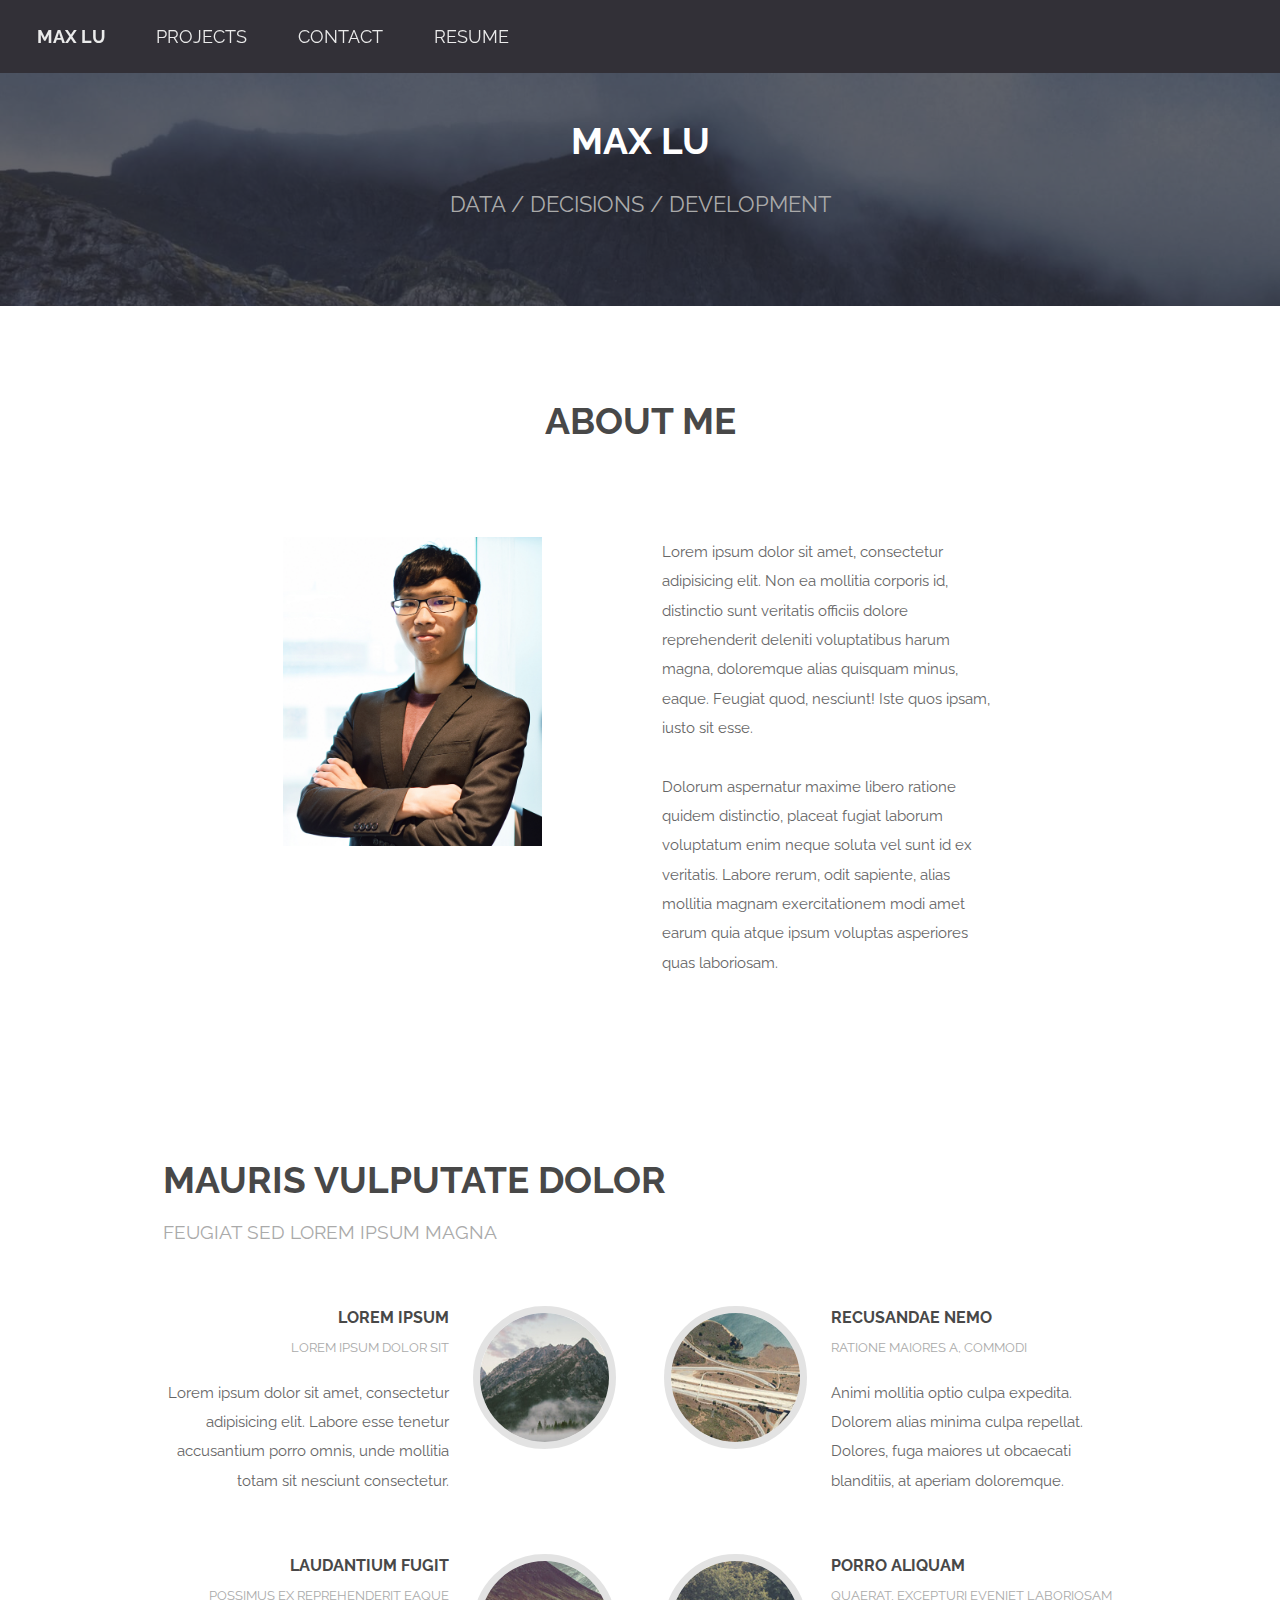
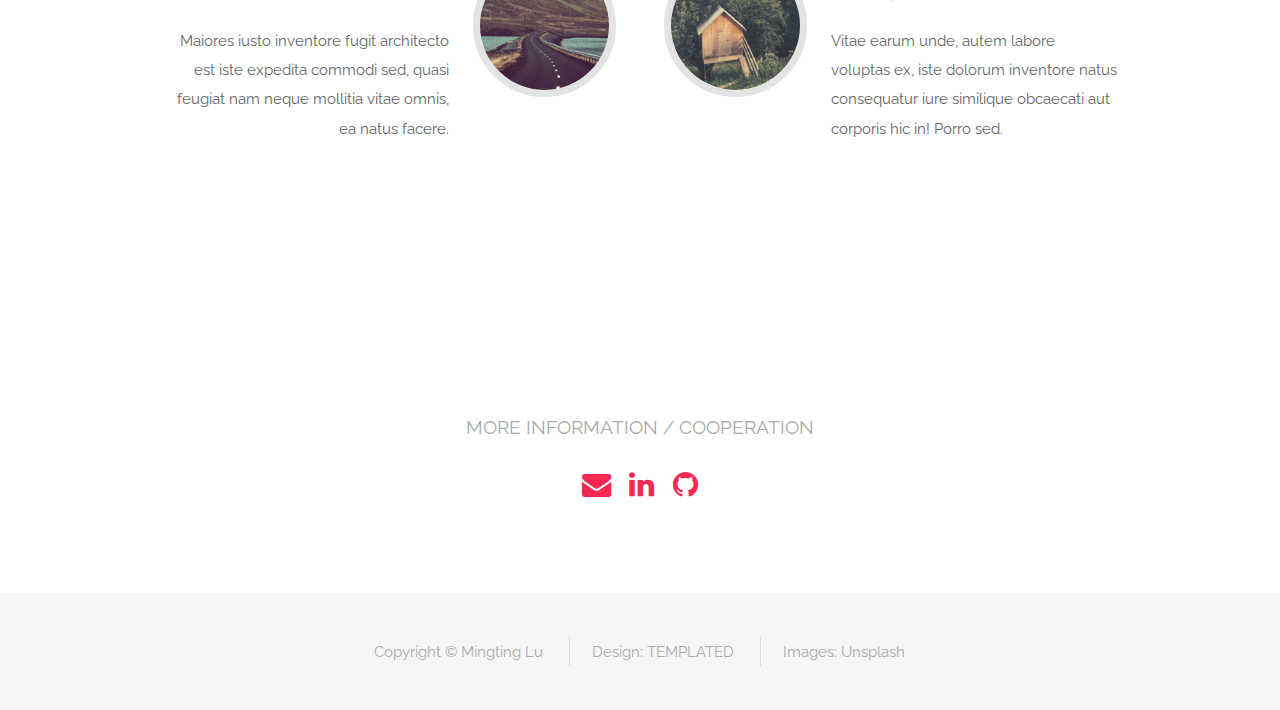
==== index.html @ 43ddc3ea "fix header" ====
<!DOCTYPE HTML>
<!--
	Spatial by TEMPLATED
	templated.co @templatedco
	Released for free under the Creative Commons Attribution 3.0 license (templated.co/license)
-->
<html>
	<head>
		<!-- Global site tag (gtag.js) - Google Analytics -->
			<script async src="https://www.googletagmanager.com/gtag/js?id=G-DKRWJLT5GY"></script>
			<script>
				window.dataLayer = window.dataLayer || [];
				function gtag(){dataLayer.push(arguments);}
				gtag('js', new Date());
				gtag('config', 'G-DKRWJLT5GY');
			</script>
		<title>Max Lu - Homepage</title>
		<meta charset="utf-8" />
		<meta name="viewport" content="width=device-width, initial-scale=1" />
		<link rel="stylesheet" href="assets/css/main.css" />
	</head>
	<body class="landing">

	<!-- Header -->
		<header id="header" class="alt">
			<nav id="nav">
				<ul>
					<li><strong><a href="#About">Max Lu</a></strong></li>
					<!-- <li><a href="https://medium.com/@morek999">Posts</a></li> -->
					<li><a href="#Projects">Projects</a></li>
					<li><a href="#Contact">Contact</a></li>
					<li><a href="docs/Mingting Lu_Resume.pdf">Resume</a></li>
				</ul>
			</nav>
		</header>

		<a href="#menu" class="navPanelToggle"><span class="fa fa-bars"></span></a>

		<!-- Banner -->
			<section id="banner">
				<h2>Max Lu</h2>
				<p>DATA / DECISIONS / DEVELOPMENT</p>
			</section>

			<!-- About Me -->
				<section id="About" class="wrapper style1">
					<div class="container 75%">
						<header class="major" style="text-align:center">
							<h2 text-align="center">ABOUT ME</h2>
						</header>
						<div class="row 200%">
							<div class="6u 12u$(medium)">
								<img src="images/profile.png" style="max-width: 260px" alt="" />
							</div>
							<div class="6u$ 12u$(medium)">
								<p>Lorem ipsum dolor sit amet, consectetur adipisicing elit. Non ea mollitia corporis id, distinctio sunt veritatis officiis dolore reprehenderit deleniti voluptatibus harum magna, doloremque alias quisquam minus, eaque. Feugiat quod, nesciunt! Iste quos ipsam, iusto sit esse.</p>
								<p>Dolorum aspernatur maxime libero ratione quidem distinctio, placeat fugiat laborum voluptatum enim neque soluta vel sunt id ex veritatis. Labore rerum, odit sapiente, alias mollitia magnam exercitationem modi amet earum quia atque ipsum voluptas asperiores quas laboriosam.</p>
							</div>
						</div>
					</div>
				</section>

			<!-- Projects -->
				<section id="Projects" class="wrapper style1">
					<div class="container">
						<header class="major special">
							<h2>Mauris vulputate dolor</h2>
							<p>Feugiat sed lorem ipsum magna</p>
						</header>
						<div class="feature-grid">
							<div class="feature">
								<div class="image rounded"><img src="images/pic04.jpg" alt="" /></div>
								<div class="content">
									<header>
										<h4>Lorem ipsum</h4>
										<p>Lorem ipsum dolor sit</p>
									</header>
									<p>Lorem ipsum dolor sit amet, consectetur adipisicing elit. Labore esse tenetur accusantium porro omnis, unde mollitia totam sit nesciunt consectetur.</p>
								</div>
							</div>
							<div class="feature">
								<div class="image rounded"><img src="images/pic05.jpg" alt="" /></div>
								<div class="content">
									<header>
										<h4>Recusandae nemo</h4>
										<p>Ratione maiores a, commodi</p>
									</header>
									<p>Animi mollitia optio culpa expedita. Dolorem alias minima culpa repellat. Dolores, fuga maiores ut obcaecati blanditiis, at aperiam doloremque.</p>
								</div>
							</div>
							<div class="feature">
								<div class="image rounded"><img src="images/pic06.jpg" alt="" /></div>
								<div class="content">
									<header>
										<h4>Laudantium fugit</h4>
										<p>Possimus ex reprehenderit eaque</p>
									</header>
									<p>Maiores iusto inventore fugit architecto est iste expedita commodi sed, quasi feugiat nam neque mollitia vitae omnis, ea natus facere.</p>
								</div>
							</div>
							<div class="feature">
								<div class="image rounded"><img src="images/pic07.jpg" alt="" /></div>
								<div class="content">
									<header>
										<h4>Porro aliquam</h4>
										<p>Quaerat, excepturi eveniet laboriosam</p>
									</header>
									<p>Vitae earum unde, autem labore voluptas ex, iste dolorum inventore natus consequatur iure similique obcaecati aut corporis hic in! Porro sed.</p>
								</div>
							</div>
						</div>
					</div>
				</section>

			<!-- Contact -->
				<section id="Contact" class="wrapper style3 special">
					<div class="container">
						<header class="major">
							<h2>Contact Me</h2>
							<p>More information / Cooperation</p>
						</header>
						<ul class="icons">
							<li><a href="mailto:morek999@gmail.com" class="icon fa-envelope"></a></li></li>
							<li><a href="www.linkedin.com/in/mingtinglu" class="icon fa-linkedin"></a></li>
							<li><a href="https://github.com/Morek999" class="icon fa-github"></a></li>
						</ul>
					</div>
				</section>

		<!-- Footer -->
			<footer id="footer">
				<div class="container">
					<ul class="copyright">
						<li>Copyright &copy; Mingting Lu</li>
						<li>Design: <a href="http://templated.co">TEMPLATED</a></li>
						<li>Images: <a href="http://unsplash.com">Unsplash</a></li>
					</ul>
				</div>
			</footer>

		<!-- Scripts -->
			<script src="assets/js/jquery.min.js"></script>
			<script src="assets/js/skel.min.js"></script>
			<script src="assets/js/util.js"></script>
			<script src="assets/js/main.js"></script>

	</body>
</html>
---- assets/css/main.css ----
@import url(font-awesome.min.css);
@import url(https://fonts.googleapis.com/css?family=Raleway:400,700);

/*
	Spatial by TEMPLATED
	templated.co @templatedco
	Released for free under the Creative Commons Attribution 3.0 license (templated.co/license)
*/

/* Reset */

	html, body, div, span, applet, object, iframe, h1, h2, h3, h4, h5, h6, p, blockquote, pre, a, abbr, acronym, address, big, cite, code, del, dfn, em, img, ins, kbd, q, s, samp, small, strike, strong, sub, sup, tt, var, b, u, i, center, dl, dt, dd, ol, ul, li, fieldset, form, label, legend, table, caption, tbody, tfoot, thead, tr, th, td, article, aside, canvas, details, embed, figure, figcaption, footer, header, hgroup, menu, nav, output, ruby, section, summary, time, mark, audio, video {
		margin: 0;
		padding: 0;
		border: 0;
		font-size: 100%;
		font: inherit;
		vertical-align: baseline;
	}

	article, aside, details, figcaption, figure, footer, header, hgroup, menu, nav, section {
		display: block;
	}

	body {
		line-height: 1;
	}

	ol, ul {
		list-style: none;
	}

	blockquote, q {
		quotes: none;
	}

	blockquote:before, blockquote:after, q:before, q:after {
		content: '';
		content: none;
	}

	table {
		border-collapse: collapse;
		border-spacing: 0;
	}

	body {
		-webkit-text-size-adjust: none;
	}

/* Box Model */

	*, *:before, *:after {
		-moz-box-sizing: border-box;
		-webkit-box-sizing: border-box;
		box-sizing: border-box;
	}

/* Containers */

	.container {
		margin-left: auto;
		margin-right: auto;
	}

	.container.\31 25\25 {
		width: 100%;
		max-width: 100em;
		min-width: 80em;
	}

	.container.\37 5\25 {
		width: 60em;
	}

	.container.\35 0\25 {
		width: 40em;
	}

	.container.\32 5\25 {
		width: 20em;
	}

	.container {
		width: 80em;
	}

	@media screen and (max-width: 1680px) {

		.container.\31 25\25 {
			width: 100%;
			max-width: 100em;
			min-width: 80em;
		}

		.container.\37 5\25 {
			width: 60em;
		}

		.container.\35 0\25 {
			width: 40em;
		}

		.container.\32 5\25 {
			width: 20em;
		}

		.container {
			width: 80em;
		}

	}

	@media screen and (max-width: 1280px) {

		.container.\31 25\25 {
			width: 100%;
			max-width: 81.25em;
			min-width: 65em;
		}

		.container.\37 5\25 {
			width: 48.75em;
		}

		.container.\35 0\25 {
			width: 32.5em;
		}

		.container.\32 5\25 {
			width: 16.25em;
		}

		.container {
			width: 65em;
		}

	}

	@media screen and (max-width: 980px) {

		.container.\31 25\25 {
			width: 100%;
			max-width: 112.5%;
			min-width: 90%;
		}

		.container.\37 5\25 {
			width: 67.5%;
		}

		.container.\35 0\25 {
			width: 45%;
		}

		.container.\32 5\25 {
			width: 22.5%;
		}

		.container {
			width: 90%;
		}

	}

	@media screen and (max-width: 736px) {

		.container.\31 25\25 {
			width: 100%;
			max-width: 112.5%;
			min-width: 90%;
		}

		.container.\37 5\25 {
			width: 67.5%;
		}

		.container.\35 0\25 {
			width: 45%;
		}

		.container.\32 5\25 {
			width: 22.5%;
		}

		.container {
			width: 90% !important;
		}

	}

	@media screen and (max-width: 480px) {

		.container.\31 25\25 {
			width: 100%;
			max-width: 112.5%;
			min-width: 90%;
		}

		.container.\37 5\25 {
			width: 67.5%;
		}

		.container.\35 0\25 {
			width: 45%;
		}

		.container.\32 5\25 {
			width: 22.5%;
		}

		.container {
			width: 90% !important;
		}

	}

/* Grid */

	.row {
		border-bottom: solid 1px transparent;
		-moz-box-sizing: border-box;
		-webkit-box-sizing: border-box;
		box-sizing: border-box;
	}

	.row > * {
		float: left;
		-moz-box-sizing: border-box;
		-webkit-box-sizing: border-box;
		box-sizing: border-box;
	}

	.row:after, .row:before {
		content: '';
		display: block;
		clear: both;
		height: 0;
	}

	.row.uniform > * > :first-child {
		margin-top: 0;
	}

	.row.uniform > * > :last-child {
		margin-bottom: 0;
	}

	.row.\30 \25 > * {
		padding: 0 0 0 0em;
	}

	.row.\30 \25 {
		margin: 0 0 -1px 0em;
	}

	.row.uniform.\30 \25 > * {
		padding: 0em 0 0 0em;
	}

	.row.uniform.\30 \25 {
		margin: 0em 0 -1px 0em;
	}

	.row > * {
		padding: 0 0 0 2em;
	}

	.row {
		margin: 0 0 -1px -2em;
	}

	.row.uniform > * {
		padding: 2em 0 0 2em;
	}

	.row.uniform {
		margin: -2em 0 -1px -2em;
	}

	.row.\32 00\25 > * {
		padding: 0 0 0 4em;
	}

	.row.\32 00\25 {
		margin: 0 0 -1px -4em;
	}

	.row.uniform.\32 00\25 > * {
		padding: 4em 0 0 4em;
	}

	.row.uniform.\32 00\25 {
		margin: -4em 0 -1px -4em;
	}

	.row.\31 50\25 > * {
		padding: 0 0 0 3em;
	}

	.row.\31 50\25 {
		margin: 0 0 -1px -3em;
	}

	.row.uniform.\31 50\25 > * {
		padding: 3em 0 0 3em;
	}

	.row.uniform.\31 50\25 {
		margin: -3em 0 -1px -3em;
	}

	.row.\35 0\25 > * {
		padding: 0 0 0 1em;
	}

	.row.\35 0\25 {
		margin: 0 0 -1px -1em;
	}

	.row.uniform.\35 0\25 > * {
		padding: 1em 0 0 1em;
	}

	.row.uniform.\35 0\25 {
		margin: -1em 0 -1px -1em;
	}

	.row.\32 5\25 > * {
		padding: 0 0 0 0.5em;
	}

	.row.\32 5\25 {
		margin: 0 0 -1px -0.5em;
	}

	.row.uniform.\32 5\25 > * {
		padding: 0.5em 0 0 0.5em;
	}

	.row.uniform.\32 5\25 {
		margin: -0.5em 0 -1px -0.5em;
	}

	.\31 2u, .\31 2u\24 {
		width: 100%;
		clear: none;
		margin-left: 0;
	}

	.\31 1u, .\31 1u\24 {
		width: 91.6666666667%;
		clear: none;
		margin-left: 0;
	}

	.\31 0u, .\31 0u\24 {
		width: 83.3333333333%;
		clear: none;
		margin-left: 0;
	}

	.\39 u, .\39 u\24 {
		width: 75%;
		clear: none;
		margin-left: 0;
	}

	.\38 u, .\38 u\24 {
		width: 66.6666666667%;
		clear: none;
		margin-left: 0;
	}

	.\37 u, .\37 u\24 {
		width: 58.3333333333%;
		clear: none;
		margin-left: 0;
	}

	.\36 u, .\36 u\24 {
		width: 50%;
		clear: none;
		margin-left: 0;
	}

	.\35 u, .\35 u\24 {
		width: 41.6666666667%;
		clear: none;
		margin-left: 0;
	}

	.\34 u, .\34 u\24 {
		width: 33.3333333333%;
		clear: none;
		margin-left: 0;
	}

	.\33 u, .\33 u\24 {
		width: 25%;
		clear: none;
		margin-left: 0;
	}

	.\32 u, .\32 u\24 {
		width: 16.6666666667%;
		clear: none;
		margin-left: 0;
	}

	.\31 u, .\31 u\24 {
		width: 8.3333333333%;
		clear: none;
		margin-left: 0;
	}

	.\31 2u\24 + *,
	.\31 1u\24 + *,
	.\31 0u\24 + *,
	.\39 u\24 + *,
	.\38 u\24 + *,
	.\37 u\24 + *,
	.\36 u\24 + *,
	.\35 u\24 + *,
	.\34 u\24 + *,
	.\33 u\24 + *,
	.\32 u\24 + *,
	.\31 u\24 + * {
		clear: left;
	}

	.\-11u {
		margin-left: 91.66667%;
	}

	.\-10u {
		margin-left: 83.33333%;
	}

	.\-9u {
		margin-left: 75%;
	}

	.\-8u {
		margin-left: 66.66667%;
	}

	.\-7u {
		margin-left: 58.33333%;
	}

	.\-6u {
		margin-left: 50%;
	}

	.\-5u {
		margin-left: 41.66667%;
	}

	.\-4u {
		margin-left: 33.33333%;
	}

	.\-3u {
		margin-left: 25%;
	}

	.\-2u {
		margin-left: 16.66667%;
	}

	.\-1u {
		margin-left: 8.33333%;
	}

	@media screen and (max-width: 1680px) {

		.row > * {
			padding: 0 0 0 2em;
		}

		.row {
			margin: 0 0 -1px -2em;
		}

		.row.uniform > * {
			padding: 2em 0 0 2em;
		}

		.row.uniform {
			margin: -2em 0 -1px -2em;
		}

		.row.\32 00\25 > * {
			padding: 0 0 0 4em;
		}

		.row.\32 00\25 {
			margin: 0 0 -1px -4em;
		}

		.row.uniform.\32 00\25 > * {
			padding: 4em 0 0 4em;
		}

		.row.uniform.\32 00\25 {
			margin: -4em 0 -1px -4em;
		}

		.row.\31 50\25 > * {
			padding: 0 0 0 3em;
		}

		.row.\31 50\25 {
			margin: 0 0 -1px -3em;
		}

		.row.uniform.\31 50\25 > * {
			padding: 3em 0 0 3em;
		}

		.row.uniform.\31 50\25 {
			margin: -3em 0 -1px -3em;
		}

		.row.\35 0\25 > * {
			padding: 0 0 0 1em;
		}

		.row.\35 0\25 {
			margin: 0 0 -1px -1em;
		}

		.row.uniform.\35 0\25 > * {
			padding: 1em 0 0 1em;
		}

		.row.uniform.\35 0\25 {
			margin: -1em 0 -1px -1em;
		}

		.row.\32 5\25 > * {
			padding: 0 0 0 0.5em;
		}

		.row.\32 5\25 {
			margin: 0 0 -1px -0.5em;
		}

		.row.uniform.\32 5\25 > * {
			padding: 0.5em 0 0 0.5em;
		}

		.row.uniform.\32 5\25 {
			margin: -0.5em 0 -1px -0.5em;
		}

		.\31 2u\28xlarge\29, .\31 2u\24\28xlarge\29 {
			width: 100%;
			clear: none;
			margin-left: 0;
		}

		.\31 1u\28xlarge\29, .\31 1u\24\28xlarge\29 {
			width: 91.6666666667%;
			clear: none;
			margin-left: 0;
		}

		.\31 0u\28xlarge\29, .\31 0u\24\28xlarge\29 {
			width: 83.3333333333%;
			clear: none;
			margin-left: 0;
		}

		.\39 u\28xlarge\29, .\39 u\24\28xlarge\29 {
			width: 75%;
			clear: none;
			margin-left: 0;
		}

		.\38 u\28xlarge\29, .\38 u\24\28xlarge\29 {
			width: 66.6666666667%;
			clear: none;
			margin-left: 0;
		}

		.\37 u\28xlarge\29, .\37 u\24\28xlarge\29 {
			width: 58.3333333333%;
			clear: none;
			margin-left: 0;
		}

		.\36 u\28xlarge\29, .\36 u\24\28xlarge\29 {
			width: 50%;
			clear: none;
			margin-left: 0;
		}

		.\35 u\28xlarge\29, .\35 u\24\28xlarge\29 {
			width: 41.6666666667%;
			clear: none;
			margin-left: 0;
		}

		.\34 u\28xlarge\29, .\34 u\24\28xlarge\29 {
			width: 33.3333333333%;
			clear: none;
			margin-left: 0;
		}

		.\33 u\28xlarge\29, .\33 u\24\28xlarge\29 {
			width: 25%;
			clear: none;
			margin-left: 0;
		}

		.\32 u\28xlarge\29, .\32 u\24\28xlarge\29 {
			width: 16.6666666667%;
			clear: none;
			margin-left: 0;
		}

		.\31 u\28xlarge\29, .\31 u\24\28xlarge\29 {
			width: 8.3333333333%;
			clear: none;
			margin-left: 0;
		}

		.\31 2u\24\28xlarge\29 + *,
		.\31 1u\24\28xlarge\29 + *,
		.\31 0u\24\28xlarge\29 + *,
		.\39 u\24\28xlarge\29 + *,
		.\38 u\24\28xlarge\29 + *,
		.\37 u\24\28xlarge\29 + *,
		.\36 u\24\28xlarge\29 + *,
		.\35 u\24\28xlarge\29 + *,
		.\34 u\24\28xlarge\29 + *,
		.\33 u\24\28xlarge\29 + *,
		.\32 u\24\28xlarge\29 + *,
		.\31 u\24\28xlarge\29 + * {
			clear: left;
		}

		.\-11u\28xlarge\29 {
			margin-left: 91.66667%;
		}

		.\-10u\28xlarge\29 {
			margin-left: 83.33333%;
		}

		.\-9u\28xlarge\29 {
			margin-left: 75%;
		}

		.\-8u\28xlarge\29 {
			margin-left: 66.66667%;
		}

		.\-7u\28xlarge\29 {
			margin-left: 58.33333%;
		}

		.\-6u\28xlarge\29 {
			margin-left: 50%;
		}

		.\-5u\28xlarge\29 {
			margin-left: 41.66667%;
		}

		.\-4u\28xlarge\29 {
			margin-left: 33.33333%;
		}

		.\-3u\28xlarge\29 {
			margin-left: 25%;
		}

		.\-2u\28xlarge\29 {
			margin-left: 16.66667%;
		}

		.\-1u\28xlarge\29 {
			margin-left: 8.33333%;
		}

	}

	@media screen and (max-width: 1280px) {

		.row > * {
			padding: 0 0 0 1.5em;
		}

		.row {
			margin: 0 0 -1px -1.5em;
		}

		.row.uniform > * {
			padding: 1.5em 0 0 1.5em;
		}

		.row.uniform {
			margin: -1.5em 0 -1px -1.5em;
		}

		.row.\32 00\25 > * {
			padding: 0 0 0 3em;
		}

		.row.\32 00\25 {
			margin: 0 0 -1px -3em;
		}

		.row.uniform.\32 00\25 > * {
			padding: 3em 0 0 3em;
		}

		.row.uniform.\32 00\25 {
			margin: -3em 0 -1px -3em;
		}

		.row.\31 50\25 > * {
			padding: 0 0 0 2.25em;
		}

		.row.\31 50\25 {
			margin: 0 0 -1px -2.25em;
		}

		.row.uniform.\31 50\25 > * {
			padding: 2.25em 0 0 2.25em;
		}

		.row.uniform.\31 50\25 {
			margin: -2.25em 0 -1px -2.25em;
		}

		.row.\35 0\25 > * {
			padding: 0 0 0 0.75em;
		}

		.row.\35 0\25 {
			margin: 0 0 -1px -0.75em;
		}

		.row.uniform.\35 0\25 > * {
			padding: 0.75em 0 0 0.75em;
		}

		.row.uniform.\35 0\25 {
			margin: -0.75em 0 -1px -0.75em;
		}

		.row.\32 5\25 > * {
			padding: 0 0 0 0.375em;
		}

		.row.\32 5\25 {
			margin: 0 0 -1px -0.375em;
		}

		.row.uniform.\32 5\25 > * {
			padding: 0.375em 0 0 0.375em;
		}

		.row.uniform.\32 5\25 {
			margin: -0.375em 0 -1px -0.375em;
		}

		.\31 2u\28large\29, .\31 2u\24\28large\29 {
			width: 100%;
			clear: none;
			margin-left: 0;
		}

		.\31 1u\28large\29, .\31 1u\24\28large\29 {
			width: 91.6666666667%;
			clear: none;
			margin-left: 0;
		}

		.\31 0u\28large\29, .\31 0u\24\28large\29 {
			width: 83.3333333333%;
			clear: none;
			margin-left: 0;
		}

		.\39 u\28large\29, .\39 u\24\28large\29 {
			width: 75%;
			clear: none;
			margin-left: 0;
		}

		.\38 u\28large\29, .\38 u\24\28large\29 {
			width: 66.6666666667%;
			clear: none;
			margin-left: 0;
		}

		.\37 u\28large\29, .\37 u\24\28large\29 {
			width: 58.3333333333%;
			clear: none;
			margin-left: 0;
		}

		.\36 u\28large\29, .\36 u\24\28large\29 {
			width: 50%;
			clear: none;
			margin-left: 0;
		}

		.\35 u\28large\29, .\35 u\24\28large\29 {
			width: 41.6666666667%;
			clear: none;
			margin-left: 0;
		}

		.\34 u\28large\29, .\34 u\24\28large\29 {
			width: 33.3333333333%;
			clear: none;
			margin-left: 0;
		}

		.\33 u\28large\29, .\33 u\24\28large\29 {
			width: 25%;
			clear: none;
			margin-left: 0;
		}

		.\32 u\28large\29, .\32 u\24\28large\29 {
			width: 16.6666666667%;
			clear: none;
			margin-left: 0;
		}

		.\31 u\28large\29, .\31 u\24\28large\29 {
			width: 8.3333333333%;
			clear: none;
			margin-left: 0;
		}

		.\31 2u\24\28large\29 + *,
		.\31 1u\24\28large\29 + *,
		.\31 0u\24\28large\29 + *,
		.\39 u\24\28large\29 + *,
		.\38 u\24\28large\29 + *,
		.\37 u\24\28large\29 + *,
		.\36 u\24\28large\29 + *,
		.\35 u\24\28large\29 + *,
		.\34 u\24\28large\29 + *,
		.\33 u\24\28large\29 + *,
		.\32 u\24\28large\29 + *,
		.\31 u\24\28large\29 + * {
			clear: left;
		}

		.\-11u\28large\29 {
			margin-left: 91.66667%;
		}

		.\-10u\28large\29 {
			margin-left: 83.33333%;
		}

		.\-9u\28large\29 {
			margin-left: 75%;
		}

		.\-8u\28large\29 {
			margin-left: 66.66667%;
		}

		.\-7u\28large\29 {
			margin-left: 58.33333%;
		}

		.\-6u\28large\29 {
			margin-left: 50%;
		}

		.\-5u\28large\29 {
			margin-left: 41.66667%;
		}

		.\-4u\28large\29 {
			margin-left: 33.33333%;
		}

		.\-3u\28large\29 {
			margin-left: 25%;
		}

		.\-2u\28large\29 {
			margin-left: 16.66667%;
		}

		.\-1u\28large\29 {
			margin-left: 8.33333%;
		}

	}

	@media screen and (max-width: 980px) {

		.row > * {
			padding: 0 0 0 1.5em;
		}

		.row {
			margin: 0 0 -1px -1.5em;
		}

		.row.uniform > * {
			padding: 1.5em 0 0 1.5em;
		}

		.row.uniform {
			margin: -1.5em 0 -1px -1.5em;
		}

		.row.\32 00\25 > * {
			padding: 0 0 0 3em;
		}

		.row.\32 00\25 {
			margin: 0 0 -1px -3em;
		}

		.row.uniform.\32 00\25 > * {
			padding: 3em 0 0 3em;
		}

		.row.uniform.\32 00\25 {
			margin: -3em 0 -1px -3em;
		}

		.row.\31 50\25 > * {
			padding: 0 0 0 2.25em;
		}

		.row.\31 50\25 {
			margin: 0 0 -1px -2.25em;
		}

		.row.uniform.\31 50\25 > * {
			padding: 2.25em 0 0 2.25em;
		}

		.row.uniform.\31 50\25 {
			margin: -2.25em 0 -1px -2.25em;
		}

		.row.\35 0\25 > * {
			padding: 0 0 0 0.75em;
		}

		.row.\35 0\25 {
			margin: 0 0 -1px -0.75em;
		}

		.row.uniform.\35 0\25 > * {
			padding: 0.75em 0 0 0.75em;
		}

		.row.uniform.\35 0\25 {
			margin: -0.75em 0 -1px -0.75em;
		}

		.row.\32 5\25 > * {
			padding: 0 0 0 0.375em;
		}

		.row.\32 5\25 {
			margin: 0 0 -1px -0.375em;
		}

		.row.uniform.\32 5\25 > * {
			padding: 0.375em 0 0 0.375em;
		}

		.row.uniform.\32 5\25 {
			margin: -0.375em 0 -1px -0.375em;
		}

		.\31 2u\28medium\29, .\31 2u\24\28medium\29 {
			width: 100%;
			clear: none;
			margin-left: 0;
		}

		.\31 1u\28medium\29, .\31 1u\24\28medium\29 {
			width: 91.6666666667%;
			clear: none;
			margin-left: 0;
		}

		.\31 0u\28medium\29, .\31 0u\24\28medium\29 {
			width: 83.3333333333%;
			clear: none;
			margin-left: 0;
		}

		.\39 u\28medium\29, .\39 u\24\28medium\29 {
			width: 75%;
			clear: none;
			margin-left: 0;
		}

		.\38 u\28medium\29, .\38 u\24\28medium\29 {
			width: 66.6666666667%;
			clear: none;
			margin-left: 0;
		}

		.\37 u\28medium\29, .\37 u\24\28medium\29 {
			width: 58.3333333333%;
			clear: none;
			margin-left: 0;
		}

		.\36 u\28medium\29, .\36 u\24\28medium\29 {
			width: 50%;
			clear: none;
			margin-left: 0;
		}

		.\35 u\28medium\29, .\35 u\24\28medium\29 {
			width: 41.6666666667%;
			clear: none;
			margin-left: 0;
		}

		.\34 u\28medium\29, .\34 u\24\28medium\29 {
			width: 33.3333333333%;
			clear: none;
			margin-left: 0;
		}

		.\33 u\28medium\29, .\33 u\24\28medium\29 {
			width: 25%;
			clear: none;
			margin-left: 0;
		}

		.\32 u\28medium\29, .\32 u\24\28medium\29 {
			width: 16.6666666667%;
			clear: none;
			margin-left: 0;
		}

		.\31 u\28medium\29, .\31 u\24\28medium\29 {
			width: 8.3333333333%;
			clear: none;
			margin-left: 0;
		}

		.\31 2u\24\28medium\29 + *,
		.\31 1u\24\28medium\29 + *,
		.\31 0u\24\28medium\29 + *,
		.\39 u\24\28medium\29 + *,
		.\38 u\24\28medium\29 + *,
		.\37 u\24\28medium\29 + *,
		.\36 u\24\28medium\29 + *,
		.\35 u\24\28medium\29 + *,
		.\34 u\24\28medium\29 + *,
		.\33 u\24\28medium\29 + *,
		.\32 u\24\28medium\29 + *,
		.\31 u\24\28medium\29 + * {
			clear: left;
		}

		.\-11u\28medium\29 {
			margin-left: 91.66667%;
		}

		.\-10u\28medium\29 {
			margin-left: 83.33333%;
		}

		.\-9u\28medium\29 {
			margin-left: 75%;
		}

		.\-8u\28medium\29 {
			margin-left: 66.66667%;
		}

		.\-7u\28medium\29 {
			margin-left: 58.33333%;
		}

		.\-6u\28medium\29 {
			margin-left: 50%;
		}

		.\-5u\28medium\29 {
			margin-left: 41.66667%;
		}

		.\-4u\28medium\29 {
			margin-left: 33.33333%;
		}

		.\-3u\28medium\29 {
			margin-left: 25%;
		}

		.\-2u\28medium\29 {
			margin-left: 16.66667%;
		}

		.\-1u\28medium\29 {
			margin-left: 8.33333%;
		}

	}

	@media screen and (max-width: 736px) {

		.row > * {
			padding: 0 0 0 1.25em;
		}

		.row {
			margin: 0 0 -1px -1.25em;
		}

		.row.uniform > * {
			padding: 1.25em 0 0 1.25em;
		}

		.row.uniform {
			margin: -1.25em 0 -1px -1.25em;
		}

		.row.\32 00\25 > * {
			padding: 0 0 0 2.5em;
		}

		.row.\32 00\25 {
			margin: 0 0 -1px -2.5em;
		}

		.row.uniform.\32 00\25 > * {
			padding: 2.5em 0 0 2.5em;
		}

		.row.uniform.\32 00\25 {
			margin: -2.5em 0 -1px -2.5em;
		}

		.row.\31 50\25 > * {
			padding: 0 0 0 1.875em;
		}

		.row.\31 50\25 {
			margin: 0 0 -1px -1.875em;
		}

		.row.uniform.\31 50\25 > * {
			padding: 1.875em 0 0 1.875em;
		}

		.row.uniform.\31 50\25 {
			margin: -1.875em 0 -1px -1.875em;
		}

		.row.\35 0\25 > * {
			padding: 0 0 0 0.625em;
		}

		.row.\35 0\25 {
			margin: 0 0 -1px -0.625em;
		}

		.row.uniform.\35 0\25 > * {
			padding: 0.625em 0 0 0.625em;
		}

		.row.uniform.\35 0\25 {
			margin: -0.625em 0 -1px -0.625em;
		}

		.row.\32 5\25 > * {
			padding: 0 0 0 0.3125em;
		}

		.row.\32 5\25 {
			margin: 0 0 -1px -0.3125em;
		}

		.row.uniform.\32 5\25 > * {
			padding: 0.3125em 0 0 0.3125em;
		}

		.row.uniform.\32 5\25 {
			margin: -0.3125em 0 -1px -0.3125em;
		}

		.\31 2u\28small\29, .\31 2u\24\28small\29 {
			width: 100%;
			clear: none;
			margin-left: 0;
		}

		.\31 1u\28small\29, .\31 1u\24\28small\29 {
			width: 91.6666666667%;
			clear: none;
			margin-left: 0;
		}

		.\31 0u\28small\29, .\31 0u\24\28small\29 {
			width: 83.3333333333%;
			clear: none;
			margin-left: 0;
		}

		.\39 u\28small\29, .\39 u\24\28small\29 {
			width: 75%;
			clear: none;
			margin-left: 0;
		}

		.\38 u\28small\29, .\38 u\24\28small\29 {
			width: 66.6666666667%;
			clear: none;
			margin-left: 0;
		}

		.\37 u\28small\29, .\37 u\24\28small\29 {
			width: 58.3333333333%;
			clear: none;
			margin-left: 0;
		}

		.\36 u\28small\29, .\36 u\24\28small\29 {
			width: 50%;
			clear: none;
			margin-left: 0;
		}

		.\35 u\28small\29, .\35 u\24\28small\29 {
			width: 41.6666666667%;
			clear: none;
			margin-left: 0;
		}

		.\34 u\28small\29, .\34 u\24\28small\29 {
			width: 33.3333333333%;
			clear: none;
			margin-left: 0;
		}

		.\33 u\28small\29, .\33 u\24\28small\29 {
			width: 25%;
			clear: none;
			margin-left: 0;
		}

		.\32 u\28small\29, .\32 u\24\28small\29 {
			width: 16.6666666667%;
			clear: none;
			margin-left: 0;
		}

		.\31 u\28small\29, .\31 u\24\28small\29 {
			width: 8.3333333333%;
			clear: none;
			margin-left: 0;
		}

		.\31 2u\24\28small\29 + *,
		.\31 1u\24\28small\29 + *,
		.\31 0u\24\28small\29 + *,
		.\39 u\24\28small\29 + *,
		.\38 u\24\28small\29 + *,
		.\37 u\24\28small\29 + *,
		.\36 u\24\28small\29 + *,
		.\35 u\24\28small\29 + *,
		.\34 u\24\28small\29 + *,
		.\33 u\24\28small\29 + *,
		.\32 u\24\28small\29 + *,
		.\31 u\24\28small\29 + * {
			clear: left;
		}

		.\-11u\28small\29 {
			margin-left: 91.66667%;
		}

		.\-10u\28small\29 {
			margin-left: 83.33333%;
		}

		.\-9u\28small\29 {
			margin-left: 75%;
		}

		.\-8u\28small\29 {
			margin-left: 66.66667%;
		}

		.\-7u\28small\29 {
			margin-left: 58.33333%;
		}

		.\-6u\28small\29 {
			margin-left: 50%;
		}

		.\-5u\28small\29 {
			margin-left: 41.66667%;
		}

		.\-4u\28small\29 {
			margin-left: 33.33333%;
		}

		.\-3u\28small\29 {
			margin-left: 25%;
		}

		.\-2u\28small\29 {
			margin-left: 16.66667%;
		}

		.\-1u\28small\29 {
			margin-left: 8.33333%;
		}

	}

	@media screen and (max-width: 480px) {

		.row > * {
			padding: 0 0 0 1.25em;
		}

		.row {
			margin: 0 0 -1px -1.25em;
		}

		.row.uniform > * {
			padding: 1.25em 0 0 1.25em;
		}

		.row.uniform {
			margin: -1.25em 0 -1px -1.25em;
		}

		.row.\32 00\25 > * {
			padding: 0 0 0 2.5em;
		}

		.row.\32 00\25 {
			margin: 0 0 -1px -2.5em;
		}

		.row.uniform.\32 00\25 > * {
			padding: 2.5em 0 0 2.5em;
		}

		.row.uniform.\32 00\25 {
			margin: -2.5em 0 -1px -2.5em;
		}

		.row.\31 50\25 > * {
			padding: 0 0 0 1.875em;
		}

		.row.\31 50\25 {
			margin: 0 0 -1px -1.875em;
		}

		.row.uniform.\31 50\25 > * {
			padding: 1.875em 0 0 1.875em;
		}

		.row.uniform.\31 50\25 {
			margin: -1.875em 0 -1px -1.875em;
		}

		.row.\35 0\25 > * {
			padding: 0 0 0 0.625em;
		}

		.row.\35 0\25 {
			margin: 0 0 -1px -0.625em;
		}

		.row.uniform.\35 0\25 > * {
			padding: 0.625em 0 0 0.625em;
		}

		.row.uniform.\35 0\25 {
			margin: -0.625em 0 -1px -0.625em;
		}

		.row.\32 5\25 > * {
			padding: 0 0 0 0.3125em;
		}

		.row.\32 5\25 {
			margin: 0 0 -1px -0.3125em;
		}

		.row.uniform.\32 5\25 > * {
			padding: 0.3125em 0 0 0.3125em;
		}

		.row.uniform.\32 5\25 {
			margin: -0.3125em 0 -1px -0.3125em;
		}

		.\31 2u\28xsmall\29, .\31 2u\24\28xsmall\29 {
			width: 100%;
			clear: none;
			margin-left: 0;
		}

		.\31 1u\28xsmall\29, .\31 1u\24\28xsmall\29 {
			width: 91.6666666667%;
			clear: none;
			margin-left: 0;
		}

		.\31 0u\28xsmall\29, .\31 0u\24\28xsmall\29 {
			width: 83.3333333333%;
			clear: none;
			margin-left: 0;
		}

		.\39 u\28xsmall\29, .\39 u\24\28xsmall\29 {
			width: 75%;
			clear: none;
			margin-left: 0;
		}

		.\38 u\28xsmall\29, .\38 u\24\28xsmall\29 {
			width: 66.6666666667%;
			clear: none;
			margin-left: 0;
		}

		.\37 u\28xsmall\29, .\37 u\24\28xsmall\29 {
			width: 58.3333333333%;
			clear: none;
			margin-left: 0;
		}

		.\36 u\28xsmall\29, .\36 u\24\28xsmall\29 {
			width: 50%;
			clear: none;
			margin-left: 0;
		}

		.\35 u\28xsmall\29, .\35 u\24\28xsmall\29 {
			width: 41.6666666667%;
			clear: none;
			margin-left: 0;
		}

		.\34 u\28xsmall\29, .\34 u\24\28xsmall\29 {
			width: 33.3333333333%;
			clear: none;
			margin-left: 0;
		}

		.\33 u\28xsmall\29, .\33 u\24\28xsmall\29 {
			width: 25%;
			clear: none;
			margin-left: 0;
		}

		.\32 u\28xsmall\29, .\32 u\24\28xsmall\29 {
			width: 16.6666666667%;
			clear: none;
			margin-left: 0;
		}

		.\31 u\28xsmall\29, .\31 u\24\28xsmall\29 {
			width: 8.3333333333%;
			clear: none;
			margin-left: 0;
		}

		.\31 2u\24\28xsmall\29 + *,
		.\31 1u\24\28xsmall\29 + *,
		.\31 0u\24\28xsmall\29 + *,
		.\39 u\24\28xsmall\29 + *,
		.\38 u\24\28xsmall\29 + *,
		.\37 u\24\28xsmall\29 + *,
		.\36 u\24\28xsmall\29 + *,
		.\35 u\24\28xsmall\29 + *,
		.\34 u\24\28xsmall\29 + *,
		.\33 u\24\28xsmall\29 + *,
		.\32 u\24\28xsmall\29 + *,
		.\31 u\24\28xsmall\29 + * {
			clear: left;
		}

		.\-11u\28xsmall\29 {
			margin-left: 91.66667%;
		}

		.\-10u\28xsmall\29 {
			margin-left: 83.33333%;
		}

		.\-9u\28xsmall\29 {
			margin-left: 75%;
		}

		.\-8u\28xsmall\29 {
			margin-left: 66.66667%;
		}

		.\-7u\28xsmall\29 {
			margin-left: 58.33333%;
		}

		.\-6u\28xsmall\29 {
			margin-left: 50%;
		}

		.\-5u\28xsmall\29 {
			margin-left: 41.66667%;
		}

		.\-4u\28xsmall\29 {
			margin-left: 33.33333%;
		}

		.\-3u\28xsmall\29 {
			margin-left: 25%;
		}

		.\-2u\28xsmall\29 {
			margin-left: 16.66667%;
		}

		.\-1u\28xsmall\29 {
			margin-left: 8.33333%;
		}

	}

/* Basic */

	@-ms-viewport {
		width: device-width;
	}

	body {
		-ms-overflow-style: scrollbar;
	}

	@media screen and (max-width: 480px) {

		html, body {
			min-width: 320px;
		}

	}

	body {
		background: #fff;
		padding-top: 6em;
	}

		body.landing {
			padding-top: 0 !important;
		}

		@media screen and (max-width: 980px) {

			body {
				padding-top: 2em;
			}

		}

		body.is-loading *, body.is-loading *:before, body.is-loading *:after {
			-moz-animation: none !important;
			-webkit-animation: none !important;
			-ms-animation: none !important;
			animation: none !important;
			-moz-transition: none !important;
			-webkit-transition: none !important;
			-ms-transition: none !important;
			transition: none !important;
		}

/* Type */

	body {
		background-color: #fff;
		color: #666;
	}

	body, input, select, textarea {
		font-family: "Raleway", Arial, Helvetica, sans-serif;
		font-size: 13pt;
		font-weight: 400;
		line-height: 2em;
	}

		@media screen and (max-width: 1680px) {

			body, input, select, textarea {
				font-size: 11pt;
			}

		}

		@media screen and (max-width: 1280px) {

			body, input, select, textarea {
				font-size: 11pt;
			}

		}

		@media screen and (max-width: 980px) {

			body, input, select, textarea {
				font-size: 12pt;
			}

		}

		@media screen and (max-width: 736px) {

			body, input, select, textarea {
				font-size: 12pt;
			}

		}

		@media screen and (max-width: 480px) {

			body, input, select, textarea {
				font-size: 12pt;
			}

		}

	a {
		text-decoration: underline;
		color: #f32853;
	}

		a:hover {
			text-decoration: none;
		}

	strong, b {
		color: #484848;
		font-weight: 700;
	}

	em, i {
		font-style: italic;
	}

	p {
		margin: 0 0 2em 0;
	}

	h1, h2, h3, h4, h5, h6 {
		color: #484848;
		font-weight: 700;
		line-height: 1em;
		margin: 0 0 1em 0;
		text-transform: uppercase;
	}

		h1 a, h2 a, h3 a, h4 a, h5 a, h6 a {
			color: inherit;
			text-decoration: none;
		}

	h2 {
		font-size: 1.75em;
		line-height: 1.5em;
	}

	h3 {
		font-size: 1.35em;
		line-height: 1.5em;
	}

	h4 {
		font-size: 1.1em;
		line-height: 1.5em;
	}

	h5 {
		font-size: 0.9em;
		line-height: 1.5em;
	}

	h6 {
		font-size: 0.7em;
		line-height: 1.5em;
	}

	sub {
		font-size: 0.8em;
		position: relative;
		top: 0.5em;
	}

	sup {
		font-size: 0.8em;
		position: relative;
		top: -0.5em;
	}

	blockquote {
		border-left: solid 4px;
		font-style: italic;
		margin: 0 0 2em 0;
		padding: 0.5em 0 0.5em 2em;
	}

	code {
		background: rgba(144, 144, 144, 0.075);
		border-radius: 4px;
		border: solid 1px;
		font-family: "Courier New", monospace;
		font-size: 0.9em;
		margin: 0 0.25em;
		padding: 0.25em 0.65em;
	}

	pre {
		-webkit-overflow-scrolling: touch;
		font-family: "Courier New", monospace;
		font-size: 0.9em;
		margin: 0 0 2em 0;
	}

		pre code {
			display: block;
			line-height: 1.75;
			padding: 1em 1.5em;
			overflow-x: auto;
		}

	hr {
		border: 0;
		border-bottom: solid 1px rgba(144, 144, 144, 0.25);
		margin: 2em 0;
	}

		hr.major {
			margin: 3em 0;
		}

	.align-left {
		text-align: left;
	}

	.align-center {
		text-align: center;
	}

	.align-right {
		text-align: right;
	}

/* Box */

	.box {
		border-radius: 4px;
		border: solid 1px rgba(144, 144, 144, 0.25);
		margin-bottom: 2em;
		padding: 1.5em;
	}

		.box > :last-child,
		.box > :last-child > :last-child,
		.box > :last-child > :last-child > :last-child {
			margin-bottom: 0;
		}

		.box.alt {
			border: 0;
			border-radius: 0;
			padding: 0;
		}

/* Button */

	input[type="submit"],
	input[type="reset"],
	input[type="button"],
	button,
	.button {
		-moz-appearance: none;
		-webkit-appearance: none;
		-ms-appearance: none;
		appearance: none;
		-moz-transition: background-color 0.2s ease-in-out, color 0.2s ease-in-out;
		-webkit-transition: background-color 0.2s ease-in-out, color 0.2s ease-in-out;
		-ms-transition: background-color 0.2s ease-in-out, color 0.2s ease-in-out;
		transition: background-color 0.2s ease-in-out, color 0.2s ease-in-out;
		background-color: #323037;
		border-radius: 4px;
		color: #ffffff !important;
		border: 0;
		cursor: pointer;
		display: inline-block;
		font-weight: 700;
		height: 3.15em;
		line-height: 3.25em;
		padding: 0 2.2em;
		text-align: center;
		text-decoration: none;
		text-transform: uppercase;
		white-space: nowrap;
	}

		input[type="submit"]:hover,
		input[type="reset"]:hover,
		input[type="button"]:hover,
		button:hover,
		.button:hover {
			background-color: #3e3c45;
		}

		input[type="submit"]:active,
		input[type="reset"]:active,
		input[type="button"]:active,
		button:active,
		.button:active {
			background-color: #262429;
		}

		input[type="submit"].icon,
		input[type="reset"].icon,
		input[type="button"].icon,
		button.icon,
		.button.icon {
			padding-left: 1.35em;
		}

			input[type="submit"].icon:before,
			input[type="reset"].icon:before,
			input[type="button"].icon:before,
			button.icon:before,
			.button.icon:before {
				margin-right: 0.5em;
			}

		input[type="submit"].fit,
		input[type="reset"].fit,
		input[type="button"].fit,
		button.fit,
		.button.fit {
			display: block;
			margin: 0 0 1em 0;
			width: 100%;
		}

		input[type="submit"].small,
		input[type="reset"].small,
		input[type="button"].small,
		button.small,
		.button.small {
			font-size: 0.8em;
		}

		input[type="submit"].big,
		input[type="reset"].big,
		input[type="button"].big,
		button.big,
		.button.big {
			font-size: 1.35em;
		}

		input[type="submit"].disabled, input[type="submit"]:disabled,
		input[type="reset"].disabled,
		input[type="reset"]:disabled,
		input[type="button"].disabled,
		input[type="button"]:disabled,
		button.disabled,
		button:disabled,
		.button.disabled,
		.button:disabled {
			-moz-pointer-events: none;
			-webkit-pointer-events: none;
			-ms-pointer-events: none;
			pointer-events: none;
			background-color: #666 !important;
			box-shadow: inset 0 -0.15em 0 0 rgba(0, 0, 0, 0.15);
			color: #fff !important;
			cursor: default;
			opacity: 0.25;
		}

		input[type="submit"].alt,
		input[type="reset"].alt,
		input[type="button"].alt,
		button.alt,
		.button.alt {
			background-color: transparent;
			box-shadow: inset 0 0 0 2px rgba(144, 144, 144, 0.25);
			color: #484848 !important;
		}

			input[type="submit"].alt:hover,
			input[type="reset"].alt:hover,
			input[type="button"].alt:hover,
			button.alt:hover,
			.button.alt:hover {
				background-color: rgba(144, 144, 144, 0.075);
			}

			input[type="submit"].alt:active,
			input[type="reset"].alt:active,
			input[type="button"].alt:active,
			button.alt:active,
			.button.alt:active {
				background-color: rgba(144, 144, 144, 0.2);
			}

			input[type="submit"].alt.icon:before,
			input[type="reset"].alt.icon:before,
			input[type="button"].alt.icon:before,
			button.alt.icon:before,
			.button.alt.icon:before {
				color: #aaa;
			}

		input[type="submit"].special,
		input[type="reset"].special,
		input[type="button"].special,
		button.special,
		.button.special {
			background-color: #f32853;
			color: #ffffff !important;
		}

			input[type="submit"].special:hover,
			input[type="reset"].special:hover,
			input[type="button"].special:hover,
			button.special:hover,
			.button.special:hover {
				background-color: #f44066;
			}

			input[type="submit"].special:active,
			input[type="reset"].special:active,
			input[type="button"].special:active,
			button.special:active,
			.button.special:active {
				background-color: #f21040;
			}

		@media screen and (max-width: 480px) {

			input[type="submit"],
			input[type="reset"],
			input[type="button"],
			button,
			.button {
				padding: 0;
			}

		}

/* Feature */

	.feature-grid {
		position: relative;
	}

		.feature-grid:after {
			clear: both;
			content: '';
			display: block;
		}

		.feature-grid .feature {
			display: inline-block;
			float: left;
			margin-bottom: 3em;
			width: 50%;
		}

			.feature-grid .feature .content {
				width: 60%;
			}

			.feature-grid .feature .image {
				width: 30%;
			}

				.feature-grid .feature .image img {
					display: inline;
					max-width: 100%;
				}

			.feature-grid .feature:nth-child(odd) .content, .feature-grid .feature:nth-child(odd) .image {
				float: right;
				margin-right: 5%;
				text-align: right;
			}

			.feature-grid .feature:nth-child(even) .content, .feature-grid .feature:nth-child(even) .image {
				float: left;
				margin-left: 5%;
				text-align: left;
			}

		@media screen and (max-width: 1280px) {

			.feature-grid .feature {
				margin-bottom: 2em;
			}

		}

		@media screen and (max-width: 980px) {

			.feature-grid .feature {
				display: block;
				width: 100%;
			}

				.feature-grid .feature .content {
					width: 65%;
				}

				.feature-grid .feature .image {
					margin-left: 0 !important;
					margin-right: 0 !important;
				}

		}

		@media screen and (max-width: 736px) {

			.feature-grid .feature {
				margin-bottom: 1em;
			}

		}

		@media screen and (max-width: 480px) {

			.feature-grid .feature .content,
			.feature-grid .feature .image {
				display: block;
				margin-left: 0 !important;
				margin-right: 0 !important;
				text-align: center !important;
				width: 100%;
			}

			.feature-grid .feature .image {
				margin-bottom: 1em;
			}

		}

/* Form */

	form {
		margin: 0 0 2em 0;
	}

	label {
		color: #484848;
		display: block;
		font-size: 0.9em;
		font-weight: 700;
		margin: 0 0 1em 0;
	}

	input[type="text"],
	input[type="password"],
	input[type="email"],
	select,
	textarea {
		-moz-appearance: none;
		-webkit-appearance: none;
		-ms-appearance: none;
		appearance: none;
		background: rgba(144, 144, 144, 0.075);
		border-radius: 4px;
		border: none;
		border: solid 1px rgba(144, 144, 144, 0.25);
		color: inherit;
		display: block;
		outline: 0;
		padding: 0 1em;
		text-decoration: none;
		width: 100%;
	}

		input[type="text"]:invalid,
		input[type="password"]:invalid,
		input[type="email"]:invalid,
		select:invalid,
		textarea:invalid {
			box-shadow: none;
		}

		input[type="text"]:focus,
		input[type="password"]:focus,
		input[type="email"]:focus,
		select:focus,
		textarea:focus {
			border-color: #f32853;
			box-shadow: 0 0 0 1px #f32853;
		}

	.select-wrapper {
		text-decoration: none;
		text-decoration: none;
		display: block;
		position: relative;
	}

		.select-wrapper:before {
			-moz-osx-font-smoothing: grayscale;
			-webkit-font-smoothing: antialiased;
			font-family: FontAwesome;
			font-style: normal;
			font-weight: normal;
			text-transform: none !important;
		}

		.select-wrapper:before {
			content: '\f078';
			color: rgba(144, 144, 144, 0.25);
			display: block;
			height: 2.75em;
			line-height: 2.75em;
			pointer-events: none;
			position: absolute;
			right: 0;
			text-align: center;
			top: 0;
			width: 2.75em;
		}

		.select-wrapper select::-ms-expand {
			display: none;
		}

	input[type="text"],
	input[type="password"],
	input[type="email"],
	select {
		height: 2.75em;
	}

	textarea {
		padding: 0.75em 1em;
	}

	input[type="checkbox"],
	input[type="radio"] {
		-moz-appearance: none;
		-webkit-appearance: none;
		-ms-appearance: none;
		appearance: none;
		display: block;
		float: left;
		margin-right: -2em;
		opacity: 0;
		width: 1em;
		z-index: -1;
	}

		input[type="checkbox"] + label,
		input[type="radio"] + label {
			text-decoration: none;
			color: #666;
			cursor: pointer;
			display: inline-block;
			font-size: 1em;
			font-weight: 400;
			padding-left: 2.4em;
			padding-right: 0.75em;
			position: relative;
		}

			input[type="checkbox"] + label:before,
			input[type="radio"] + label:before {
				-moz-osx-font-smoothing: grayscale;
				-webkit-font-smoothing: antialiased;
				font-family: FontAwesome;
				font-style: normal;
				font-weight: normal;
				text-transform: none !important;
			}

			input[type="checkbox"] + label:before,
			input[type="radio"] + label:before {
				background: rgba(144, 144, 144, 0.075);
				border-radius: 4px;
				border: solid 1px rgba(144, 144, 144, 0.25);
				content: '';
				display: inline-block;
				height: 1.65em;
				left: 0;
				line-height: 1.58125em;
				position: absolute;
				text-align: center;
				top: 0;
				width: 1.65em;
			}

		input[type="checkbox"]:checked + label:before,
		input[type="radio"]:checked + label:before {
			content: '\f00c';
			background: #323037;
			border-color: #323037;
			color: #ffffff;
		}

		input[type="checkbox"]:focus + label:before,
		input[type="radio"]:focus + label:before {
			border-color: #f32853;
			box-shadow: 0 0 0 1px #f32853;
		}

	input[type="checkbox"] + label:before {
		border-radius: 4px;
	}

	input[type="radio"] + label:before {
		border-radius: 100%;
	}

	::-webkit-input-placeholder {
		opacity: 1.0;
		color: #aaa !important;
	}

	:-moz-placeholder {
		opacity: 1.0;
		color: #aaa !important;
	}

	::-moz-placeholder {
		opacity: 1.0;
		color: #aaa !important;
	}

	:-ms-input-placeholder {
		opacity: 1.0;
		color: #aaa !important;
	}

	.formerize-placeholder {
		opacity: 1.0;
		color: #aaa !important;
	}

/* Icon */

	.icon {
		text-decoration: none;
		border-bottom: none;
		position: relative;
	}

		.icon:before {
			-moz-osx-font-smoothing: grayscale;
			-webkit-font-smoothing: antialiased;
			font-family: FontAwesome;
			font-style: normal;
			font-weight: normal;
			text-transform: none !important;
		}

		.icon > .label {
			display: none;
		}

/* Image */

	.image {
		border-radius: 4px;
		border: 0;
		display: inline-block;
		position: relative;
	}

		.image img {
			border-radius: 4px;
			display: block;
		}

		.image.left, .image.right {
			max-width: 40%;
		}

			.image.left img, .image.right img {
				width: 100%;
			}

		.image.left {
			float: left;
			padding: 0 1.5em 1em 0;
			top: 0.25em;
		}

		.image.right {
			float: right;
			padding: 0 0 1em 1.5em;
			top: 0.25em;
		}

		.image.fit {
			display: block;
			margin: 0 0 2em 0;
			width: 100%;
		}

			.image.fit img {
				width: 100%;
			}

		.image.rounded {
			border-radius: 100%;
		}

			.image.rounded img {
				border: solid 0.5em rgba(144, 144, 144, 0.25);
				border-radius: 100%;
			}

		.image.captioned {
			border-radius: 0;
			margin-bottom: 4em;
		}

			.image.captioned img {
				border-radius: 0;
			}

			.image.captioned h3 {
				background-color: #fff;
				box-shadow: 0px 0.0375em 0.125em 0px rgba(0, 0, 0, 0.15);
				display: block;
				padding: 2em 1em;
			}

			@media screen and (max-width: 736px) {

				.image.captioned {
					margin-bottom: 2em;
				}

					.image.captioned h3 {
						padding: 1em;
					}

			}

		.image.main {
			display: block;
			margin: 0 0 3em 0;
			width: 100%;
		}

			.image.main img {
				width: 100%;
			}

/* List */

	ol {
		list-style: decimal;
		margin: 0 0 2em 0;
		padding-left: 1.25em;
	}

		ol li {
			padding-left: 0.25em;
		}

	ul {
		list-style: disc;
		margin: 0 0 2em 0;
		padding-left: 1em;
	}

		ul li {
			padding-left: 0.5em;
		}

		ul.alt {
			list-style: none;
			padding-left: 0;
		}

			ul.alt li {
				border-top: solid 1px rgba(144, 144, 144, 0.25);
				padding: 0.5em 0;
			}

				ul.alt li:first-child {
					border-top: 0;
					padding-top: 0;
				}

		ul.icons {
			cursor: default;
			list-style: none;
			padding-left: 0;
		}

			ul.icons li {
				display: inline-block;
				padding: 0 1em 0 0;
			}

				ul.icons li:last-child {
					padding-right: 0;
				}

				ul.icons li .icon:before {
					font-size: 2em;
				}

		ul.actions {
			cursor: default;
			list-style: none;
			padding-left: 0;
		}

			ul.actions li {
				display: inline-block;
				padding: 0 1em 0 0;
				vertical-align: middle;
			}

				ul.actions li:last-child {
					padding-right: 0;
				}

			ul.actions.small li {
				padding: 0 0.5em 0 0;
			}

			ul.actions.vertical li {
				display: block;
				padding: 1em 0 0 0;
			}

				ul.actions.vertical li:first-child {
					padding-top: 0;
				}

				ul.actions.vertical li > * {
					margin-bottom: 0;
				}

			ul.actions.vertical.small li {
				padding: 0.5em 0 0 0;
			}

				ul.actions.vertical.small li:first-child {
					padding-top: 0;
				}

			ul.actions.fit {
				display: table;
				margin-left: -1em;
				padding: 0;
				table-layout: fixed;
				width: calc(100% + 1em);
			}

				ul.actions.fit li {
					display: table-cell;
					padding: 0 0 0 1em;
				}

					ul.actions.fit li > * {
						margin-bottom: 0;
					}

				ul.actions.fit.small {
					margin-left: -0.5em;
					width: calc(100% + 0.5em);
				}

					ul.actions.fit.small li {
						padding: 0 0 0 0.5em;
					}

			@media screen and (max-width: 480px) {

				ul.actions {
					margin: 0 0 2em 0;
				}

					ul.actions li {
						padding: 1em 0 0 0;
						display: block;
						text-align: center;
						width: 100%;
					}

						ul.actions li:first-child {
							padding-top: 0;
						}

						ul.actions li > * {
							width: 100%;
							margin: 0 !important;
						}

							ul.actions li > *.icon:before {
								margin-left: -2em;
							}

					ul.actions.small li {
						padding: 0.5em 0 0 0;
					}

						ul.actions.small li:first-child {
							padding-top: 0;
						}

			}

	dl {
		margin: 0 0 2em 0;
	}

		dl dt {
			display: block;
			font-weight: 700;
			margin: 0 0 1em 0;
		}

		dl dd {
			margin-left: 2em;
		}

/* Section/Article */

	section.special, article.special {
		text-align: center;
	}

	header p {
		color: #aaa;
		position: relative;
		margin: 0 0 1.5em 0;
		text-transform: uppercase;
	}

	header h2 + p {
		font-size: 1.25em;
		margin-top: -1em;
		line-height: 1.5em;
	}

	header h3 + p {
		font-size: 1.1em;
		margin-top: -0.8em;
		line-height: 1.5em;
	}

	header h4 + p,
	header h5 + p,
	header h6 + p {
		font-size: 0.9em;
		margin-top: -0.6em;
		line-height: 1.5em;
	}

	header.major {
		margin: 0 0 6em 0;
	}

		header.major h2 {
			font-size: 3em;
		}

		header.major h2, header.major h3, header.major h4, header.major h5, header.major h6 {
			display: inline-block;
			margin: 0 0 0.8em;
		}

		header.major p {
			font-size: 1.7em;
			margin-bottom: 0;
		}

	@media screen and (max-width: 1280px) {

		header.major {
			margin-bottom: 4em;
		}

			header.major h2 {
				font-size: 2.5em;
			}

			header.major p {
				font-size: 1.3em;
			}

	}

	@media screen and (max-width: 980px) {

		header.major h2 {
			font-size: 2em;
		}

		header.major p {
			font-size: 1.1em;
		}

	}

	@media screen and (max-width: 736px) {

		header.major {
			margin-bottom: 2em;
		}

	}

	@media screen and (max-width: 480px) {

		header.major h2 {
			font-size: 1.75em;
		}

	}

/* Table */

	.table-wrapper {
		-webkit-overflow-scrolling: touch;
		overflow-x: auto;
	}

	table {
		margin: 0 0 2em 0;
		width: 100%;
	}

		table tbody tr {
			border: solid 1px rgba(144, 144, 144, 0.25);
			border-left: 0;
			border-right: 0;
		}

			table tbody tr:nth-child(2n + 1) {
				background-color: rgba(144, 144, 144, 0.075);
			}

		table td {
			padding: 0.75em 0.75em;
		}

		table th {
			color: #484848;
			font-size: 0.9em;
			font-weight: 700;
			padding: 0 0.75em 0.75em 0.75em;
			text-align: left;
		}

		table thead {
			border-bottom: solid 2px rgba(144, 144, 144, 0.25);
		}

		table tfoot {
			border-top: solid 2px rgba(144, 144, 144, 0.25);
		}

		table.alt {
			border-collapse: separate;
		}

			table.alt tbody tr td {
				border: solid 1px rgba(144, 144, 144, 0.25);
				border-left-width: 0;
				border-top-width: 0;
			}

				table.alt tbody tr td:first-child {
					border-left-width: 1px;
				}

			table.alt tbody tr:first-child td {
				border-top-width: 1px;
			}

			table.alt thead {
				border-bottom: 0;
			}

			table.alt tfoot {
				border-top: 0;
			}

/* Wrapper */

	body.is-touch .wrapper.style3 {
		background-attachment: scroll;
	}

	.wrapper {
		padding: 6em 0 4em 0;
	}

		.wrapper > .inner {
			margin: 0 auto;
			width: 60em;
		}

		.wrapper.style2 {
			background-color: #f6f6f6;
		}

		.wrapper.style3 {
			background-attachment: fixed;
			background-image: url("images/overlay.png"), url("../../images/banner.jpg");
			background-position: center center;
			background-size: cover;
		}

			.wrapper.style3 header.major {
				margin-bottom: 3em;
			}

				.wrapper.style3 header.major h2 {
					color: #ffffff;
				}

				@media screen and (max-width: 1280px) {

					.wrapper.style3 header.major {
						margin-bottom: 2em;
					}

				}

		@media screen and (max-width: 980px) {

			.wrapper {
				padding: 4em 0 2em 0;
			}

		}

		@media screen and (max-width: 736px) {

			.wrapper {
				padding: 3em 0 1em 0;
			}

		}

		@media screen and (max-width: 480px) {

			.wrapper {
				padding: 2em 0 0.1em 0;
			}

		}

/* Header */

	#header {
		background-color: #fff;
		border-bottom: solid 1px rgba(144, 144, 144, 0.25);
		box-shadow: 0px 0.0375em 0.125em 0px rgba(0, 0, 0, 0.05);
		color: #484848;
		cursor: default;
		font-size: 1.25em;
		height: 4.5em;
		left: 0;
		line-height: 4.4em;
		position: fixed;
		text-transform: uppercase;
		top: 0;
		width: 100%;
		z-index: 10000;
		z-index: 10001;
	}

		#header h1 {
			color: #484848;
			font-weight: 400;
			height: inherit;
			left: 1.25em;
			line-height: inherit;
			margin: 0;
			padding: 0;
			position: absolute;
			top: 0;
		}

		#header nav {
			height: inherit;
			line-height: inherit;
			position: fixed;
			right: 1.25em;
			top: 0;
			vertical-align: middle;
		}

			#header nav ul {
				list-style: none;
				margin: 0;
				padding-left: 0;
			}

				#header nav ul li {
					border-radius: 4px;
					display: inline-block;
					margin-left: 2.5em;
					padding-left: 0;
				}

					#header nav ul li a {
						-moz-transition: color 0.2s ease-in-out;
						-webkit-transition: color 0.2s ease-in-out;
						-ms-transition: color 0.2s ease-in-out;
						transition: color 0.2s ease-in-out;
						color: #666;
						display: inline-block;
						text-decoration: none;
					}

						#header nav ul li a:hover {
							color: #484848;
						}

					#header nav ul li:first-child {
						margin-left: 0;
					}

					#header nav ul li .button {
						border-color: rgba(144, 144, 144, 0.25);
						box-shadow: none;
						height: 3em;
						line-height: 2.9em;
						margin-bottom: 0;
						padding: 0 1.5em;
						position: relative;
						top: -0.075em;
						vertical-align: middle;
					}

		#header .container {
			position: relative;
		}

			#header .container h1 {
				left: 0;
			}

			#header .container nav {
				right: 0;
			}

		#header.alt {
			background-color: #323037;
			border: 0;
			box-shadow: none;
			height: 4em;
			line-height: 4em;
			position: fixed;
		}

			#header.alt h1 {
				color: #ffffff;
				left: 2.5em;
				top: 2em;
			}

				#header.alt h1 a {
					color: #FFF;
				}

			#header.alt nav {
				left: 2em;
				vertical-align: center;
			}

				#header.alt nav a {
					color: rgb(235, 235, 235);
				}

					#header.alt nav a:active, #header.alt nav a:hover {
						color: #FFF;
					}

			#header.alt .button {
				border-color: rgba(255, 255, 255, 0.5);
				color: #ffffff !important;
			}

		@media screen and (max-width: 980px) {

			#header {
				display: none;
			}

		}

/* Menu */

	.navPanelToggle {
		text-decoration: none;
		text-decoration: none;
		height: 100%;
		left: 0;
		position: fixed;
		top: 0;
		width: 100%;
		display: none;
	}

		.navPanelToggle:before {
			-moz-osx-font-smoothing: grayscale;
			-webkit-font-smoothing: antialiased;
			font-family: FontAwesome;
			font-style: normal;
			font-weight: normal;
			text-transform: none !important;
		}

		@media screen and (max-width: 980px) {

			.navPanelToggle {
				display: block;
			}

		}

		.navPanelToggle *:before {
			background: rgba(144, 144, 144, 0.65);
			border-radius: 4px;
			color: #fff;
			display: block;
			font-size: 16px;
			height: 2.25em;
			left: 0.5em;
			line-height: 2.25em;
			position: absolute;
			text-align: center;
			top: 0.5em;
			width: 3.5em;
		}

	#navPanel {
		-moz-transform: translateX(-20em);
		-webkit-transform: translateX(-20em);
		-ms-transform: translateX(-20em);
		transform: translateX(-20em);
		-moz-transition: -moz-transform 0.5s ease, visibility 0.5s;
		-webkit-transition: -webkit-transform 0.5s ease, visibility 0.5s;
		-ms-transition: -ms-transform 0.5s ease, visibility 0.5s;
		transition: transform 0.5s ease, visibility 0.5s;
		-webkit-overflow-scrolling: touch;
		visibility: hidden;
		overflow-y: auto;
		position: fixed;
		left: 0;
		top: 0;
		background: #222;
		color: #fff;
		height: 100%;
		max-width: 80%;
		width: 20em;
		padding: 0.5em 1.25em;
		text-transform: uppercase;
	}

		#navPanel ul {
			list-style: none;
			margin: 0;
			padding: 0;
		}

			#navPanel ul li {
				padding: 0;
			}

				#navPanel ul li:first-child a:not(.button), #navPanel ul li:first-child span:not(.button) {
					border-top: 0;
				}

				#navPanel ul li a:not(.button),
				#navPanel ul li span:not(.button) {
					border-top: solid 1px #555;
					color: #fff;
					display: block;
					padding: 0.75em 0;
					text-decoration: none;
				}

		#navPanel .button {
			width: 100%;
		}

		#navPanel .close {
			text-decoration: none;
			-moz-transition: color 0.2s ease-in-out;
			-webkit-transition: color 0.2s ease-in-out;
			-ms-transition: color 0.2s ease-in-out;
			transition: color 0.2s ease-in-out;
			-webkit-tap-highlight-color: transparent;
			border: 0;
			color: #484848;
			cursor: pointer;
			display: block;
			height: 4em;
			padding-right: 1.25em;
			position: absolute;
			right: 0;
			text-align: right;
			top: 0;
			vertical-align: middle;
			width: 5em;
		}

			#navPanel .close:before {
				-moz-osx-font-smoothing: grayscale;
				-webkit-font-smoothing: antialiased;
				font-family: FontAwesome;
				font-style: normal;
				font-weight: normal;
				text-transform: none !important;
			}

			#navPanel .close:before {
				content: '\f00d';
				width: 3em;
				height: 3em;
				line-height: 3em;
				display: block;
				position: absolute;
				right: 0;
				top: 0;
				text-align: center;
			}

			#navPanel .close:hover {
				color: inherit;
			}

			@media screen and (max-width: 736px) {

				#navPanel .close {
					height: 4em;
					line-height: 4em;
				}

			}

		#navPanel.visible {
			-moz-transform: translateX(0);
			-webkit-transform: translateX(0);
			-ms-transform: translateX(0);
			transform: translateX(0);
			box-shadow: 0 0 1.5em 0 rgba(0, 0, 0, 0.2);
			visibility: visible;
		}

/* Banner */

	body.is-touch #banner {
		background-attachment: scroll;
	}

	#banner {
		padding: 16em 0 13em 0;
		background-attachment: fixed;
		background-image: url("images/overlay.png"), url("../../images/banner.jpg");
		background-position: center top;
		background-size: cover;
		line-height: 1.75;
		text-align: center;
	}

		#banner:last-child {
			margin-bottom: 0;
		}

		#banner h2 {
			color: #ffffff;
			display: inline-block;
			font-size: 3.5em;
			line-height: 1.35;
			margin-bottom: 0.5em;
		}

		#banner p {
			color: #aaa;
			font-size: 1.5em;
			margin-bottom: 1.75em;
			text-transform: uppercase;
		}

		@media screen and (max-width: 1280px) {

			#banner {
				padding: 8em 0 3em 0;
			}

				#banner h2 {
					font-size: 2.5em;
				}

		}

		@media screen and (max-width: 980px) {

			#banner {
				padding: 6em 0 3em 0;
			}

		}

		@media screen and (max-width: 736px) {

			#banner {
				padding: 3em 2em 3em 2em;
			}

				#banner br {
					display: none;
				}

				#banner h2 {
					font-size: 2.25em;
				}

				#banner p {
					font-size: 1.25em;
				}

		}

		@media screen and (max-width: 480px) {

			#banner {
				padding: 2em 2em 2em 2em;
			}

		}

/* Main */

	#main {
		padding-top: 4em;
	}

		@media screen and (max-width: 736px) {

			#main {
				padding-top: 2em;
			}

		}

/* Footer */

	#footer {
		padding: 1em 0 1em 0;
		background: #f6f6f6;
		color: #aaa;
		text-align: center;
	}

		#footer a {
			-moz-transition: color 0.2s ease-in-out;
			-webkit-transition: color 0.2s ease-in-out;
			-ms-transition: color 0.2s ease-in-out;
			transition: color 0.2s ease-in-out;
			color: #aaa;
			text-decoration: none;
		}

			#footer a:active, #footer a:hover {
				color: #666;
			}

		#footer .icons {
			font-size: 1.5em;
		}

			#footer .icons li {
				padding-right: 2.5em;
			}

				#footer .icons li:last-child {
					padding-right: 0;
				}

		#footer .copyright {
			margin: 2em 0;
			padding: 0;
			text-align: center;
		}

			#footer .copyright li {
				border-left: solid 1px rgba(144, 144, 144, 0.25);
				display: inline-block;
				list-style: none;
				margin-left: 1.5em;
				padding-left: 1.5em;
			}

				#footer .copyright li:first-child {
					border-left: 0;
					margin-left: 0;
					padding-left: 0;
				}

		@media screen and (max-width: 980px) {

			#footer {
				padding: 6em 0 4em 0;
			}

		}

		@media screen and (max-width: 736px) {

			#footer {
				padding: 3em 0 2em 0;
			}

				#footer .icons {
					font-size: 1em;
				}

		}

		@media screen and (max-width: 480px) {

			#footer {
				padding: 3em 0 1em 0;
			}

				#footer .copyright li {
					border-left: 0;
					display: block;
					margin: 0;
					padding: 0;
				}

		}
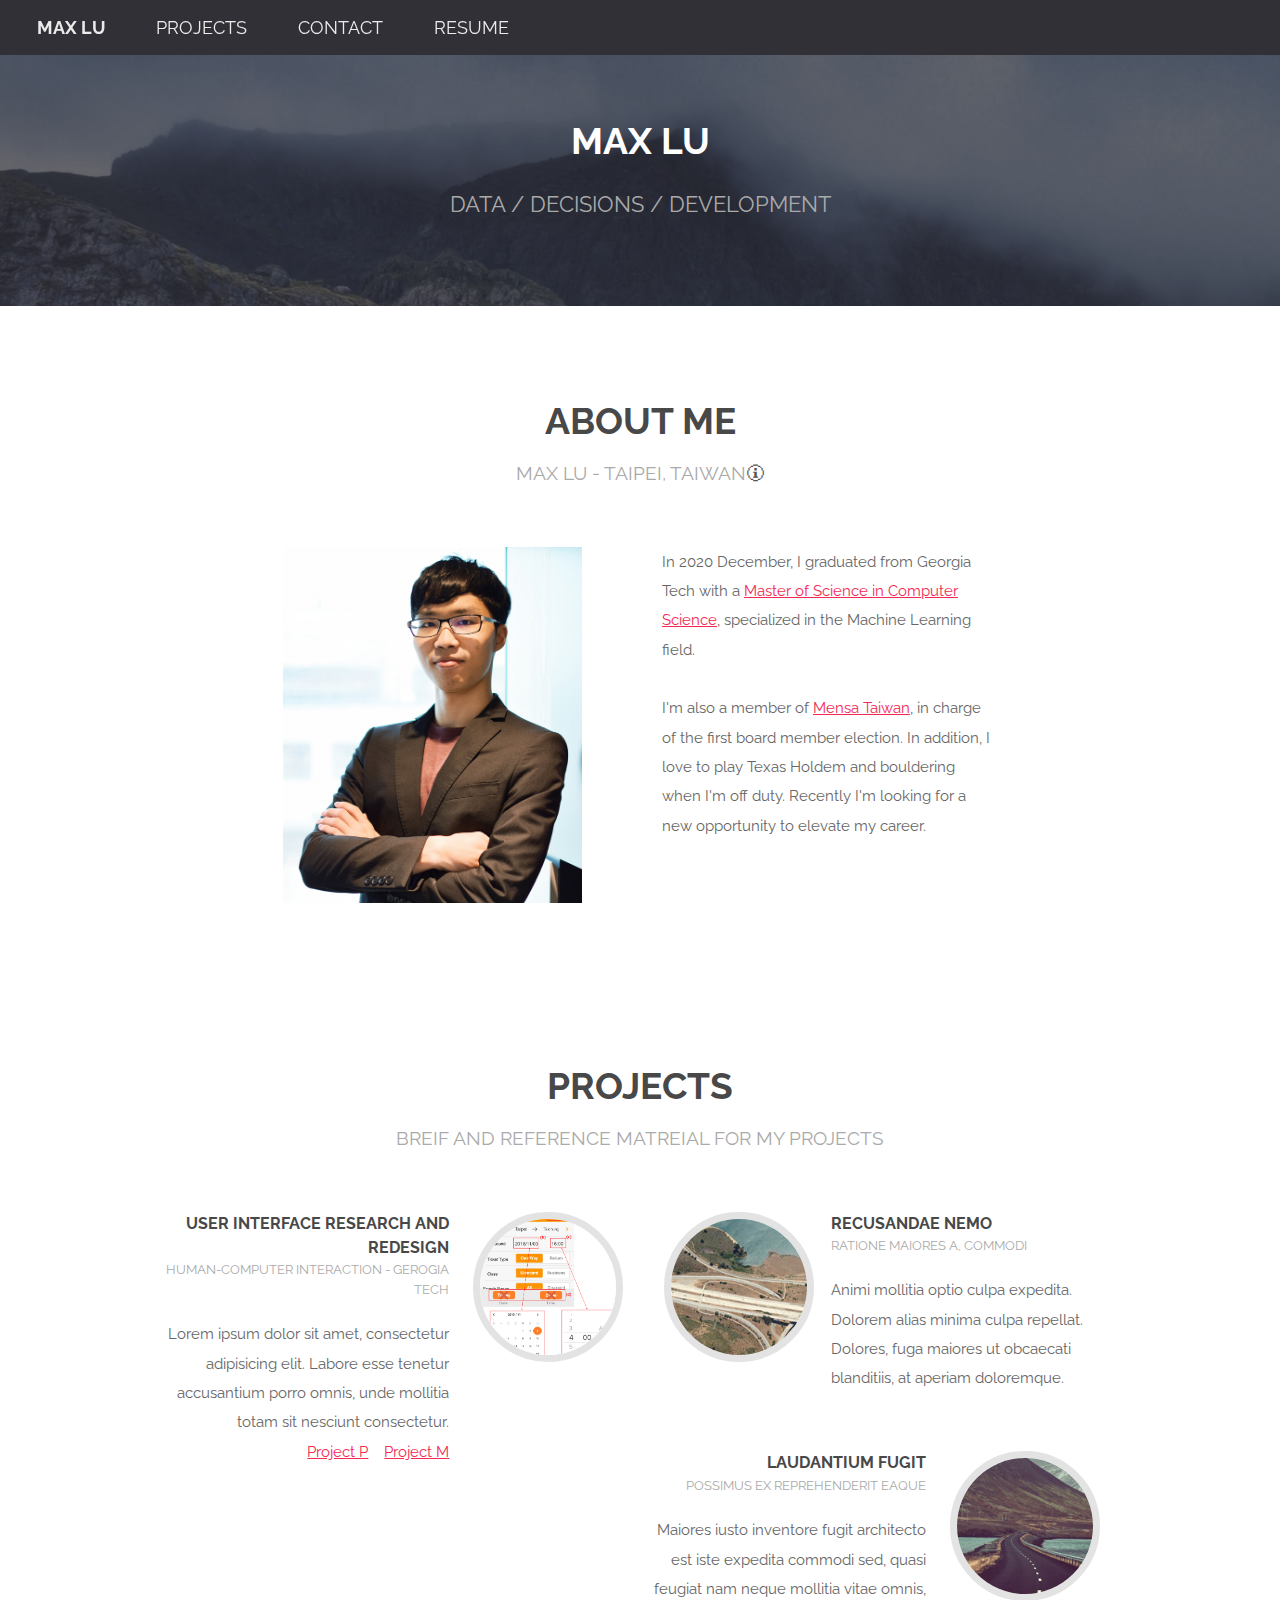
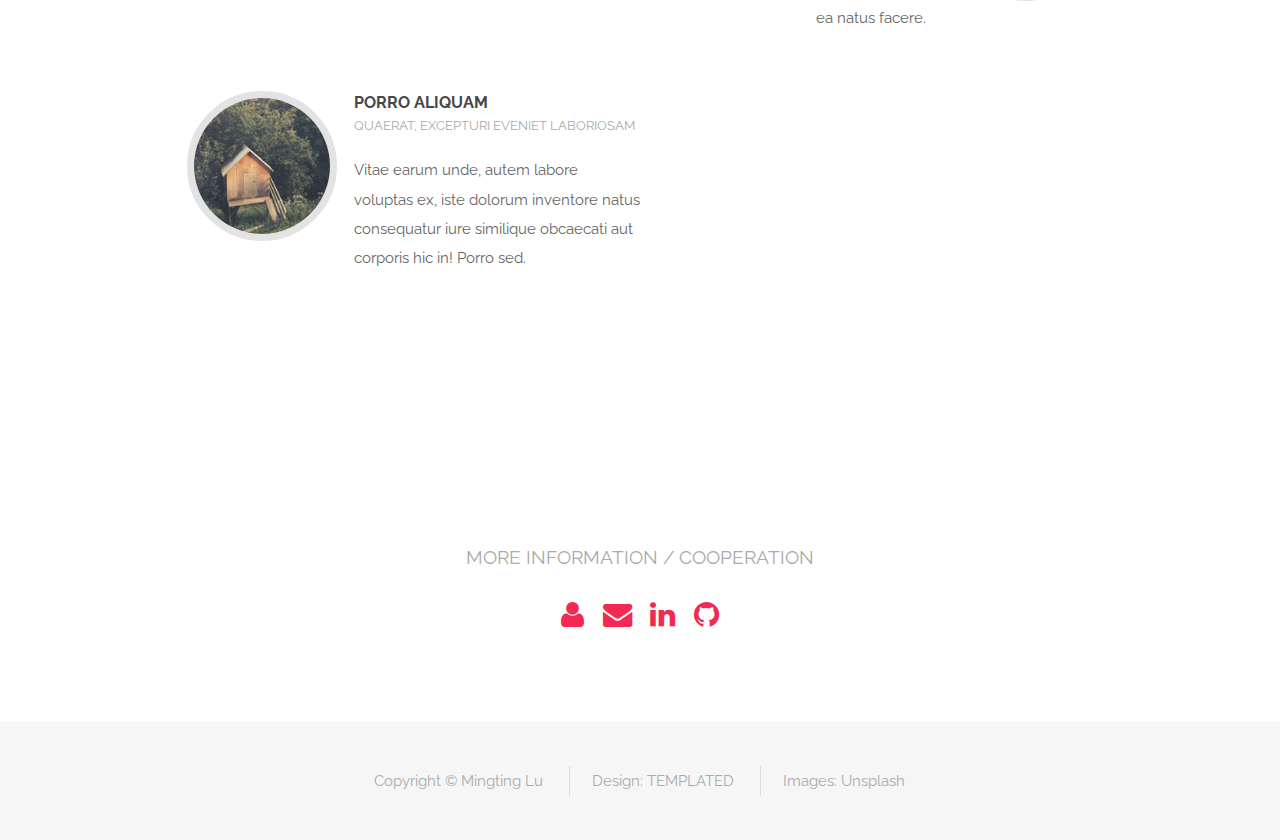
==== commit fdbd7f9d: "update favicon" ====
--- a/index.html
+++ b/index.html
@@ -15,9 +15,12 @@
 				gtag('config', 'G-DKRWJLT5GY');
 			</script>
 		<title>Max Lu - Homepage</title>
+		<base target="_blank">
 		<meta charset="utf-8" />
 		<meta name="viewport" content="width=device-width, initial-scale=1" />
 		<link rel="stylesheet" href="assets/css/main.css" />
+		<link rel="icon" href="favicon.ico" type="image/x-icon"/>
+		<link rel="shortcut icon" href="favicon.ico" type="image/x-icon"/>
 	</head>
 	<body class="landing">
 
@@ -47,14 +50,15 @@
 					<div class="container 75%">
 						<header class="major" style="text-align:center">
 							<h2 text-align="center">ABOUT ME</h2>
+							<p>Max Lu - Taipei, Taiwan<a href="https://maps.google.com/?q=taiwan" title="Where is Taiwan?" style="text-decoration: None; color: rgb(83, 83, 83);">🛈</a></p>
 						</header>
 						<div class="row 200%">
 							<div class="6u 12u$(medium)">
-								<img src="images/profile.png" style="max-width: 260px" alt="" />
+								<img src="images/profile.png" style="max-width: 300px" alt="" />
 							</div>
 							<div class="6u$ 12u$(medium)">
-								<p>Lorem ipsum dolor sit amet, consectetur adipisicing elit. Non ea mollitia corporis id, distinctio sunt veritatis officiis dolore reprehenderit deleniti voluptatibus harum magna, doloremque alias quisquam minus, eaque. Feugiat quod, nesciunt! Iste quos ipsam, iusto sit esse.</p>
-								<p>Dolorum aspernatur maxime libero ratione quidem distinctio, placeat fugiat laborum voluptatum enim neque soluta vel sunt id ex veritatis. Labore rerum, odit sapiente, alias mollitia magnam exercitationem modi amet earum quia atque ipsum voluptas asperiores quas laboriosam.</p>
+								<p>In 2020 December, I graduated from Georgia Tech with a <a href="https://omscs.gatech.edu/" target="_blank" rel="noopener">Master of Science in Computer Science</a>, specialized in the Machine Learning field.&nbsp;</p>
+								<p>I'm also a member of <a href="https://www.mensa.org/national-group/taiwan-roc-chinese-taipei" target="_blank" rel="noopener">Mensa Taiwan</a>, in charge of the first board member election. In addition, I love to play Texas Holdem and bouldering when I'm off duty. Recently I'm looking for a new opportunity to elevate my career.</p>
 							</div>
 						</div>
 					</div>
@@ -63,19 +67,20 @@
 			<!-- Projects -->
 				<section id="Projects" class="wrapper style1">
 					<div class="container">
-						<header class="major special">
-							<h2>Mauris vulputate dolor</h2>
-							<p>Feugiat sed lorem ipsum magna</p>
+						<header class="major special" style="text-align:center">
+							<h2>PROJECTS</h2>
+							<p>Breif and reference matreial for my projects</p>
 						</header>
 						<div class="feature-grid">
 							<div class="feature">
-								<div class="image rounded"><img src="images/pic04.jpg" alt="" /></div>
+								<div class="image rounded"><img src="docs/CS6750/_preview.png" alt="" /></div>
 								<div class="content">
 									<header>
-										<h4>Lorem ipsum</h4>
-										<p>Lorem ipsum dolor sit</p>
+										<h4>User Interface Research and Redesign</h4>
+										<p>Human-Computer Interaction - Gerogia Tech</p>
 									</header>
-									<p>Lorem ipsum dolor sit amet, consectetur adipisicing elit. Labore esse tenetur accusantium porro omnis, unde mollitia totam sit nesciunt consectetur.</p>
+									<span>Lorem ipsum dolor sit amet, consectetur adipisicing elit. Labore esse tenetur accusantium porro omnis, unde mollitia totam sit nesciunt consectetur.</span>
+									<p><a href="docs/CS6750/Mingting Lu_CS6750_Project P.pdf">Project P</a> &nbsp;&nbsp;&nbsp;<a href="docs/CS6750/Mingting Lu_CS6750_M5.pdf">Project M</a></p>
 								</div>
 							</div>
 							<div class="feature">
@@ -120,9 +125,10 @@
 							<p>More information / Cooperation</p>
 						</header>
 						<ul class="icons">
-							<li><a href="mailto:morek999@gmail.com" class="icon fa-envelope"></a></li></li>
-							<li><a href="www.linkedin.com/in/mingtinglu" class="icon fa-linkedin"></a></li>
-							<li><a href="https://github.com/Morek999" class="icon fa-github"></a></li>
+							<li><a href="docs/Mingting Lu_Resume.pdf" class="icon fa-user" title="Resume"></a></li>
+							<li><a href="mailto:morek999@gmail.com" class="icon fa-envelope" title="Send email"></a></li>
+							<li><a href="https://www.linkedin.com/in/mingtinglu" class="icon fa-linkedin" title="Linkedin"></a></li>
+							<li><a href="https://github.com/Morek999" class="icon fa-github" title="Github"></a></li>
 						</ul>
 					</div>
 				</section>
--- a/assets/css/main.css
+++ b/assets/css/main.css
@@ -1674,7 +1674,7 @@
 		color: #484848;
 		font-weight: 700;
 		line-height: 1em;
-		margin: 0 0 1em 0;
+		margin: 0 0 0.5em 0;
 		text-transform: uppercase;
 	}
 
@@ -2003,7 +2003,9 @@
 
 				.feature-grid .feature .image img {
 					display: inline;
-					max-width: 100%;
+					width: 150px;
+					height: 150px;
+					object-fit: cover;
 				}
 
 			.feature-grid .feature:nth-child(odd) .content, .feature-grid .feature:nth-child(odd) .image {
@@ -2880,8 +2882,8 @@
 			background-color: #323037;
 			border: 0;
 			box-shadow: none;
-			height: 4em;
-			line-height: 4em;
+			height: 3em;
+			line-height: 3em;
 			position: fixed;
 		}
 
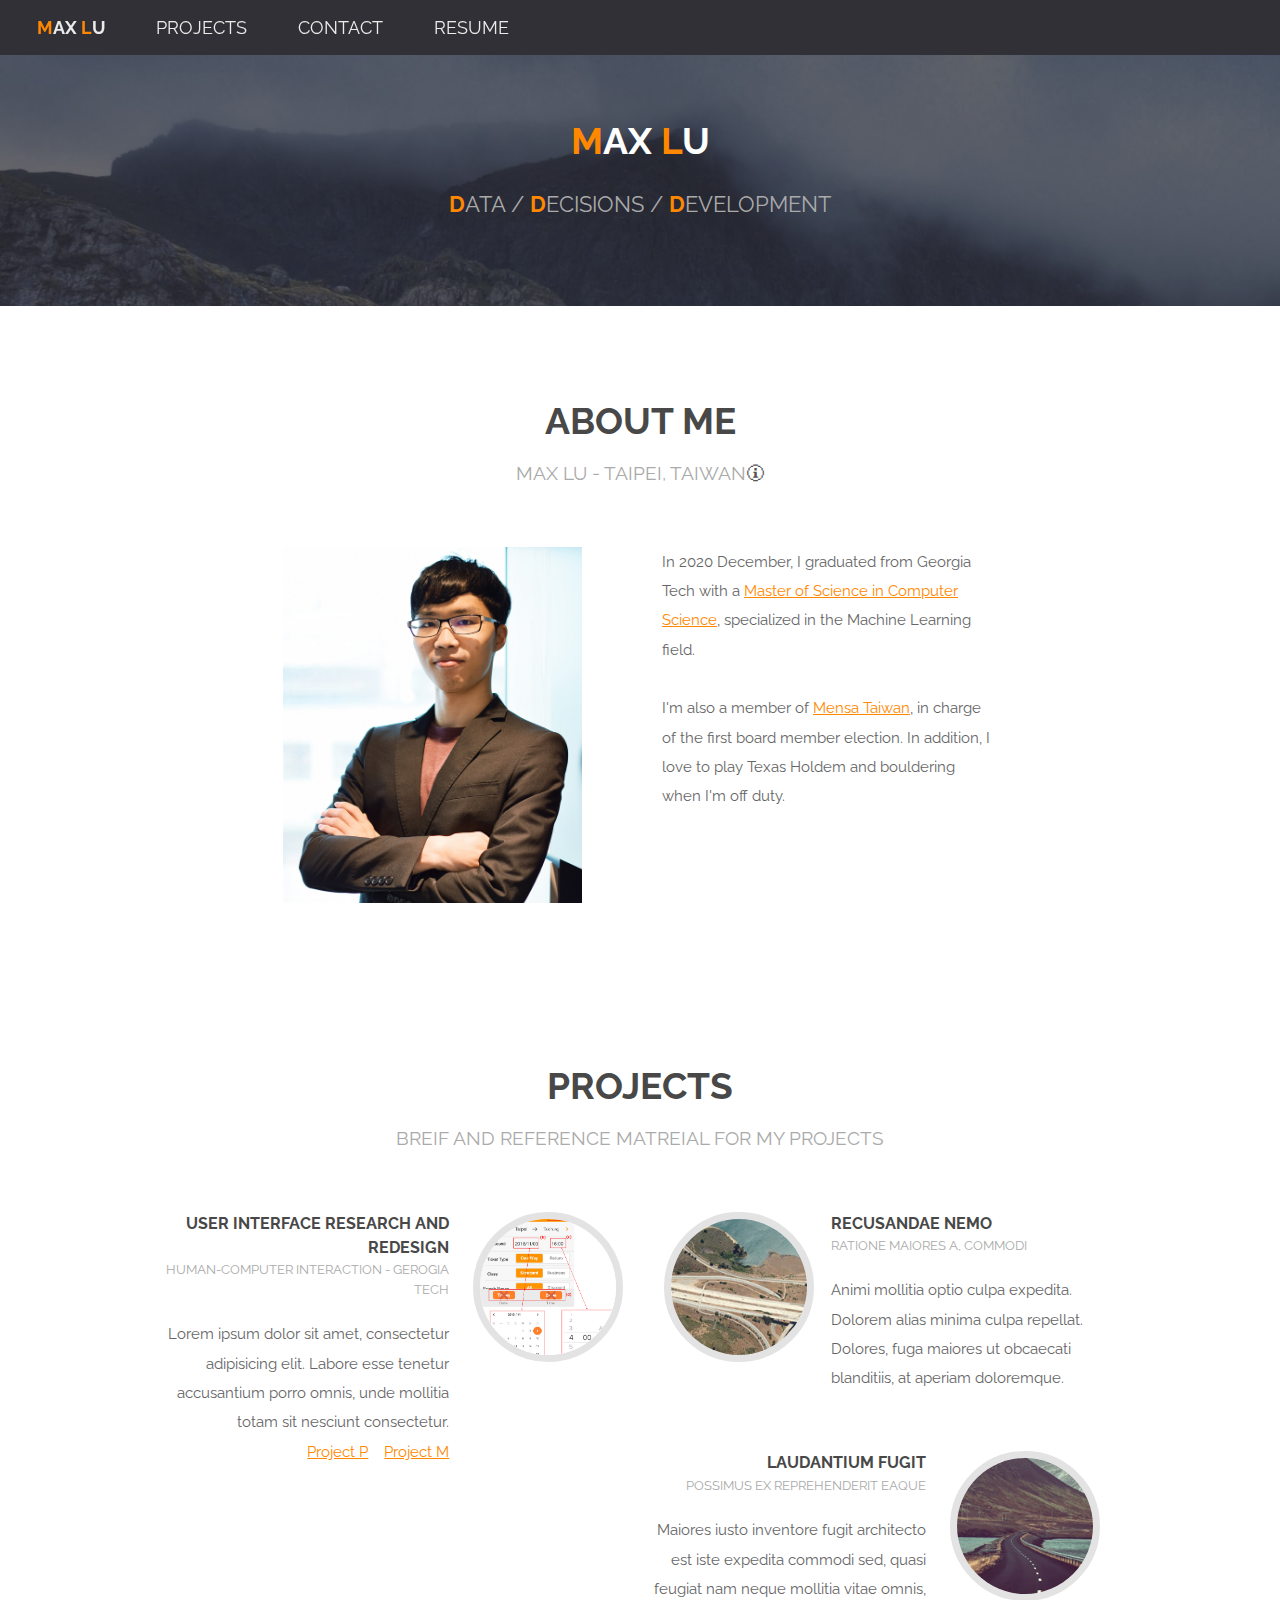
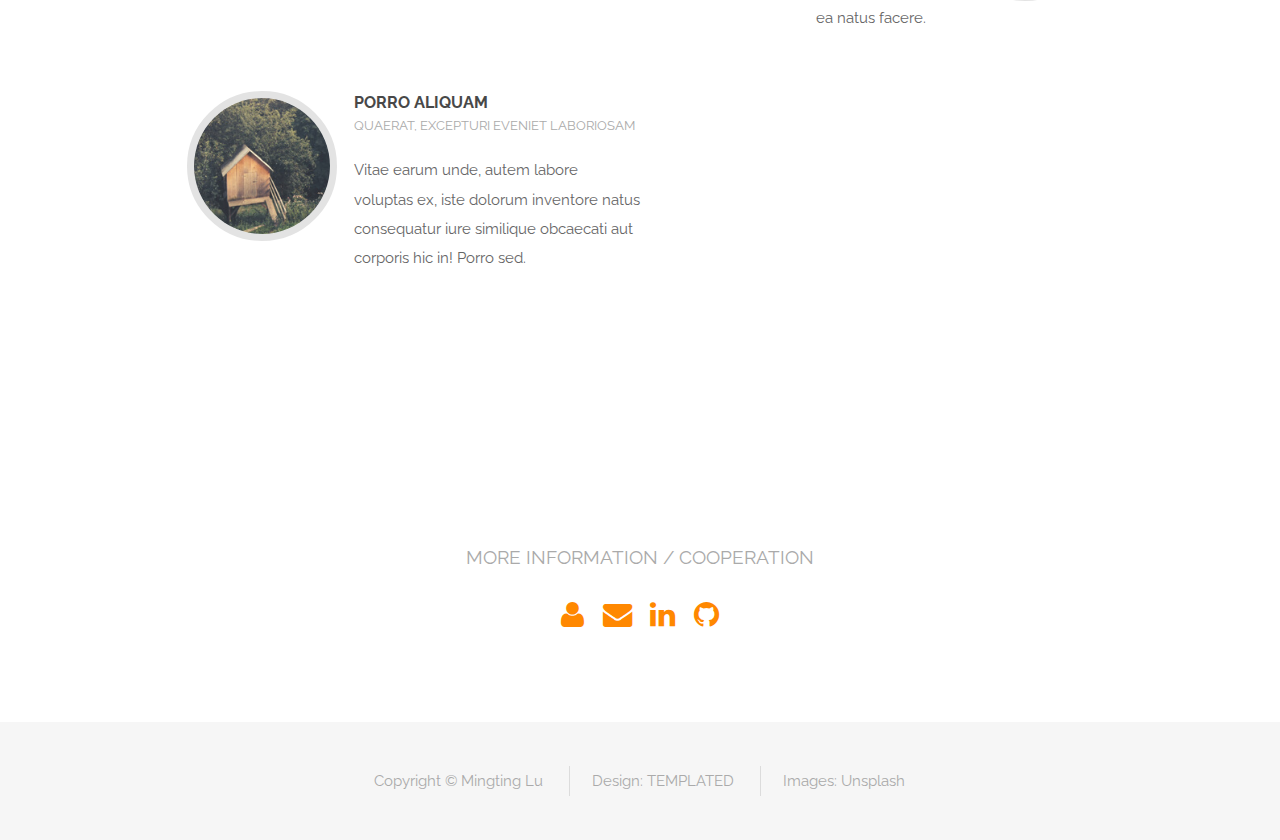
==== commit 339fa00f: "minor update for css and favicon" ====
--- a/index.html
+++ b/index.html
@@ -28,7 +28,7 @@
 		<header id="header" class="alt">
 			<nav id="nav">
 				<ul>
-					<li><strong><a href="#About">Max Lu</a></strong></li>
+					<li><strong><a href="#About"><b>M</b>ax <b>L</b>u</a></strong></li>
 					<!-- <li><a href="https://medium.com/@morek999">Posts</a></li> -->
 					<li><a href="#Projects">Projects</a></li>
 					<li><a href="#Contact">Contact</a></li>
@@ -41,8 +41,8 @@
 
 		<!-- Banner -->
 			<section id="banner">
-				<h2>Max Lu</h2>
-				<p>DATA / DECISIONS / DEVELOPMENT</p>
+				<h2><b>M</b>ax <b>L</b>u</h2>
+				<p><b>D</b>ATA / <b>D</b>ECISIONS / <b>D</b>EVELOPMENT</p>
 			</section>
 
 			<!-- About Me -->
@@ -58,7 +58,7 @@
 							</div>
 							<div class="6u$ 12u$(medium)">
 								<p>In 2020 December, I graduated from Georgia Tech with a <a href="https://omscs.gatech.edu/" target="_blank" rel="noopener">Master of Science in Computer Science</a>, specialized in the Machine Learning field.&nbsp;</p>
-								<p>I'm also a member of <a href="https://www.mensa.org/national-group/taiwan-roc-chinese-taipei" target="_blank" rel="noopener">Mensa Taiwan</a>, in charge of the first board member election. In addition, I love to play Texas Holdem and bouldering when I'm off duty. Recently I'm looking for a new opportunity to elevate my career.</p>
+								<p>I'm also a member of <a href="https://www.mensa.org/national-group/taiwan-roc-chinese-taipei" target="_blank" rel="noopener">Mensa Taiwan</a>, in charge of the first board member election. In addition, I love to play Texas Holdem and bouldering when I'm off duty.</p>
 							</div>
 						</div>
 					</div>
--- a/assets/css/main.css
+++ b/assets/css/main.css
@@ -1650,8 +1650,12 @@
 
 	a {
 		text-decoration: underline;
-		color: #f32853;
-	}
+		color: #f80; /*#f32853;*/
+	}
+
+		a b {
+			color: #f80;
+		}
 
 		a:hover {
 			text-decoration: none;
@@ -3118,6 +3122,10 @@
 			text-transform: uppercase;
 		}
 
+		#banner b {
+			color: #f80
+		}
+
 		@media screen and (max-width: 1280px) {
 
 			#banner {
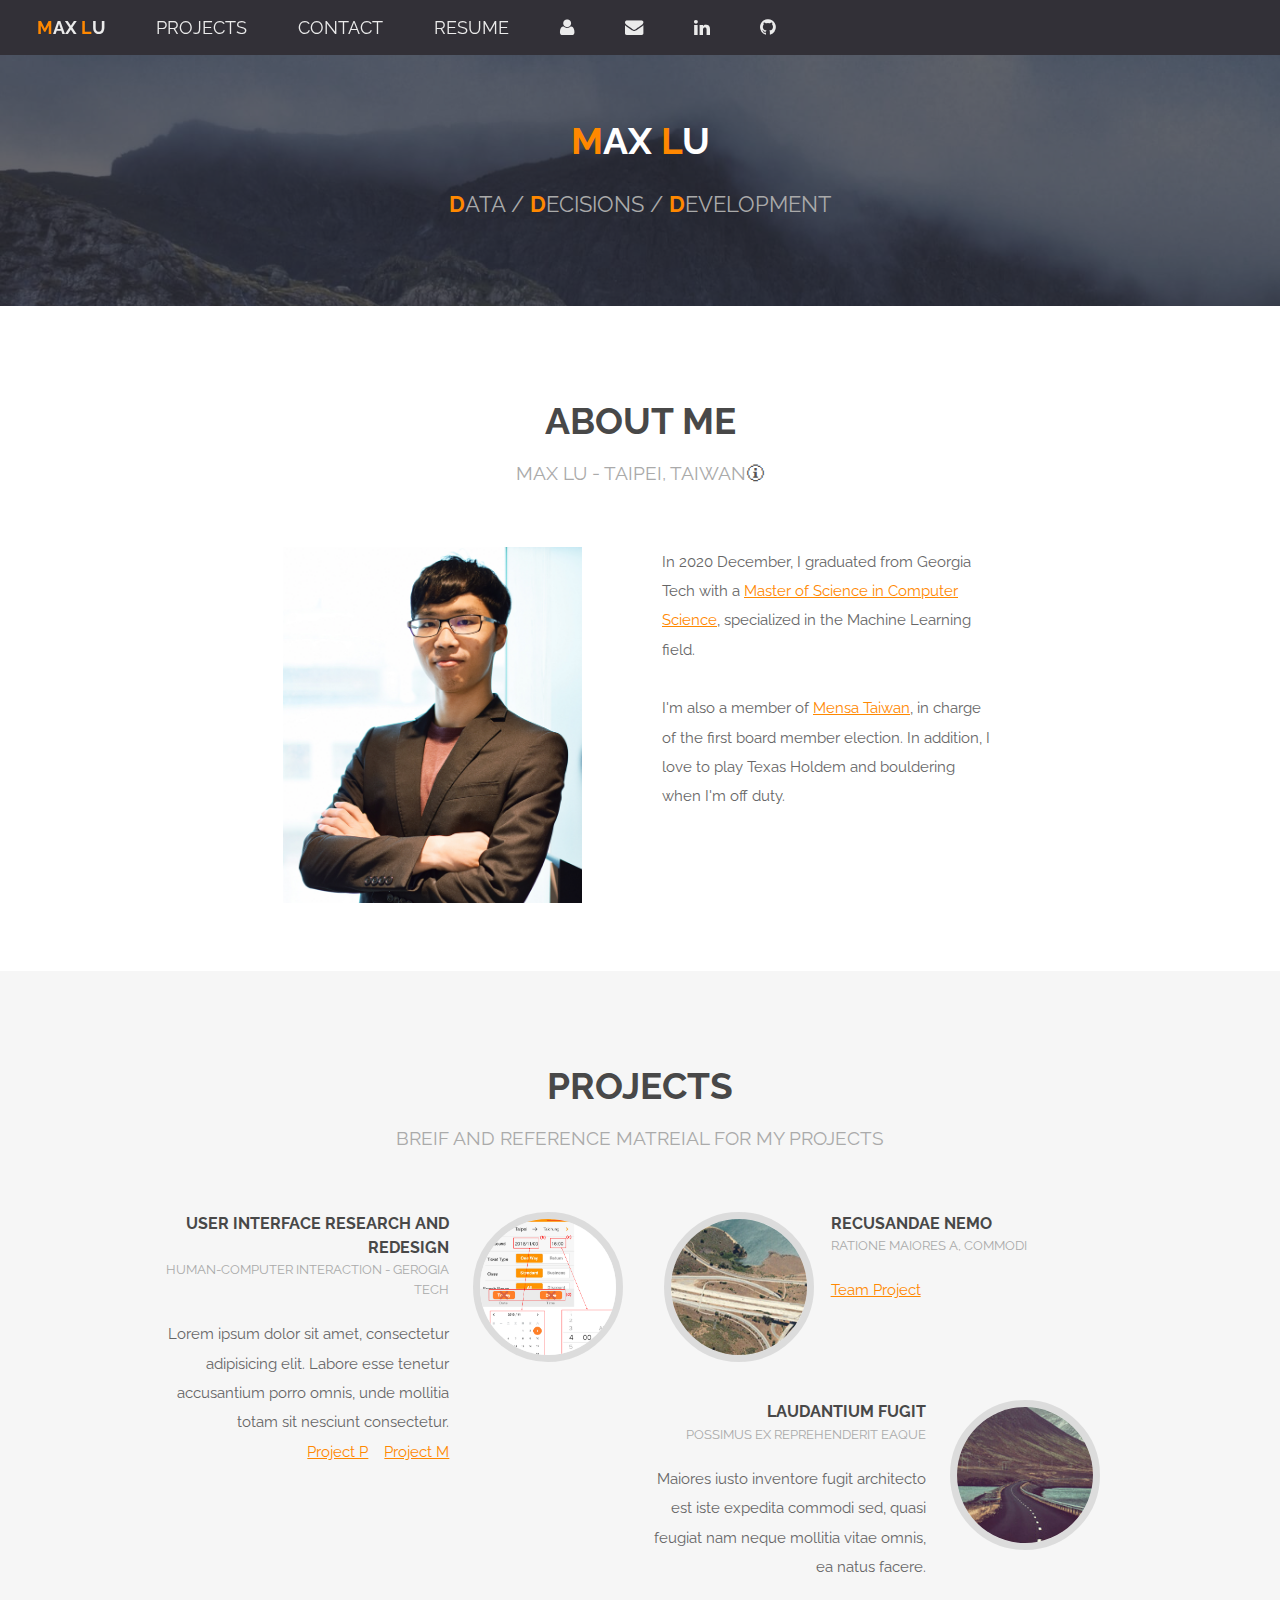
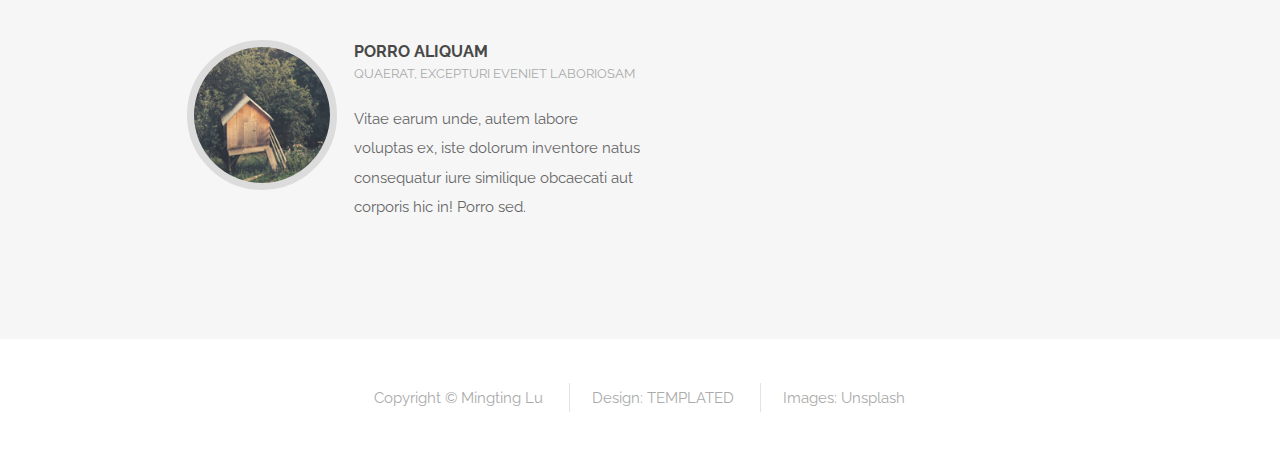
==== commit e3ee6dca: "Make contact info to banner" ====
--- a/index.html
+++ b/index.html
@@ -33,6 +33,10 @@
 					<li><a href="#Projects">Projects</a></li>
 					<li><a href="#Contact">Contact</a></li>
 					<li><a href="docs/Mingting Lu_Resume.pdf">Resume</a></li>
+					<li class="icons"><a href="docs/Mingting Lu_Resume.pdf" class="icon fa-user" title="Resume"></a></li>
+					<li class="icons"><a href="mailto:morek999@gmail.com" class="icon fa-envelope" title="Send email"></a></li>
+					<li class="icons"><a href="https://www.linkedin.com/in/mingtinglu" class="icon fa-linkedin" title="Linkedin"></a></li>
+					<li class="icons"><a href="https://github.com/Morek999" class="icon fa-github" title="Github"></a></li>
 				</ul>
 			</nav>
 		</header>
@@ -65,7 +69,7 @@
 				</section>
 
 			<!-- Projects -->
-				<section id="Projects" class="wrapper style1">
+				<section id="Projects" class="wrapper style2">
 					<div class="container">
 						<header class="major special" style="text-align:center">
 							<h2>PROJECTS</h2>
@@ -73,7 +77,7 @@
 						</header>
 						<div class="feature-grid">
 							<div class="feature">
-								<div class="image rounded"><img src="docs/CS6750/_preview.png" alt="" /></div>
+								<div class="image rounded"><img src="images/cs6750_preview.png"/></div>
 								<div class="content">
 									<header>
 										<h4>User Interface Research and Redesign</h4>
@@ -84,13 +88,14 @@
 								</div>
 							</div>
 							<div class="feature">
-								<div class="image rounded"><img src="images/pic05.jpg" alt="" /></div>
+								<div class="image rounded"><img src="images/pic05.jpg"/></div>
 								<div class="content">
 									<header>
 										<h4>Recusandae nemo</h4>
 										<p>Ratione maiores a, commodi</p>
 									</header>
-									<p>Animi mollitia optio culpa expedita. Dolorem alias minima culpa repellat. Dolores, fuga maiores ut obcaecati blanditiis, at aperiam doloremque.</p>
+									<span></span>
+									<p><a href="docs/CSE6242/Mingting Lu_CSE6242_Team Project.pdf">Team Project</a></p>
 								</div>
 							</div>
 							<div class="feature">
@@ -118,7 +123,7 @@
 				</section>
 
 			<!-- Contact -->
-				<section id="Contact" class="wrapper style3 special">
+				<!-- <section id="Contact" class="wrapper style3 special">
 					<div class="container">
 						<header class="major">
 							<h2>Contact Me</h2>
@@ -131,7 +136,7 @@
 							<li><a href="https://github.com/Morek999" class="icon fa-github" title="Github"></a></li>
 						</ul>
 					</div>
-				</section>
+				</section> -->
 
 		<!-- Footer -->
 			<footer id="footer">
--- a/assets/css/main.css
+++ b/assets/css/main.css
@@ -3192,7 +3192,7 @@
 
 	#footer {
 		padding: 1em 0 1em 0;
-		background: #f6f6f6;
+		background: #fff;
 		color: #aaa;
 		text-align: center;
 	}
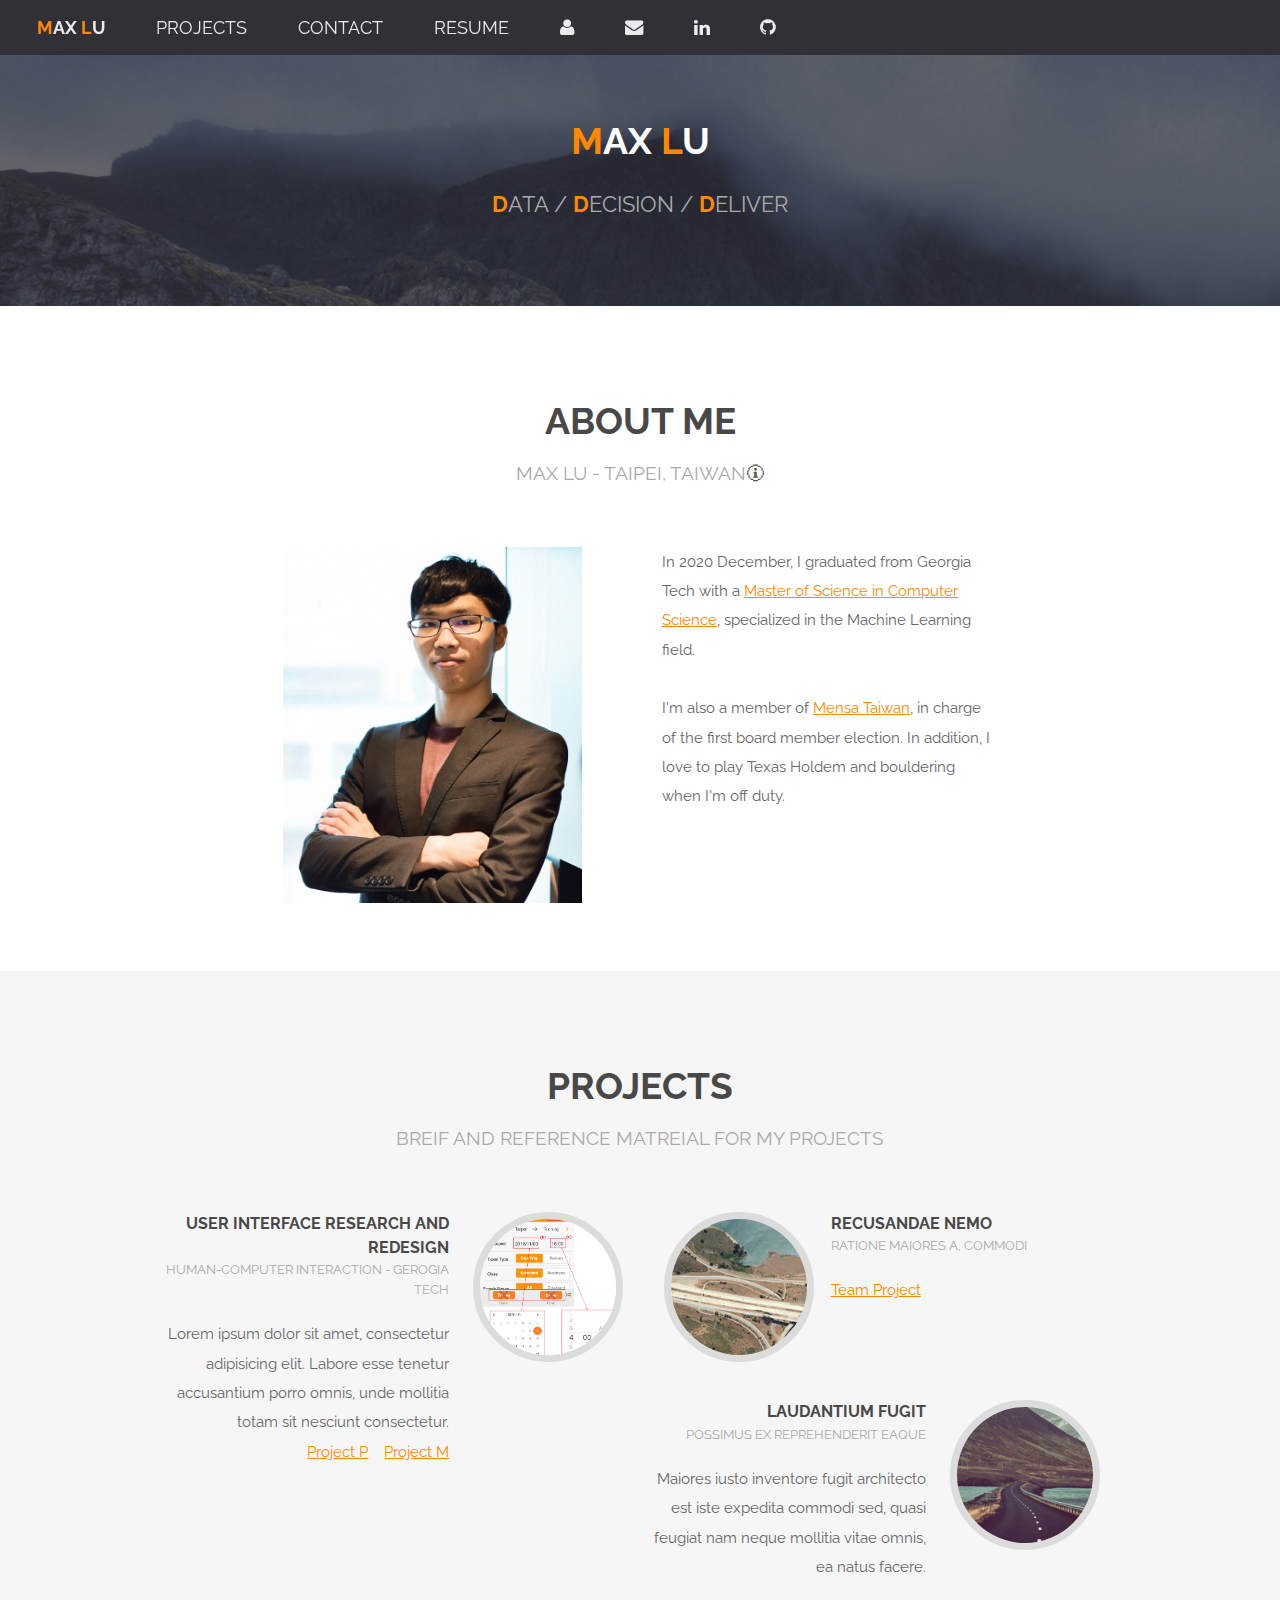
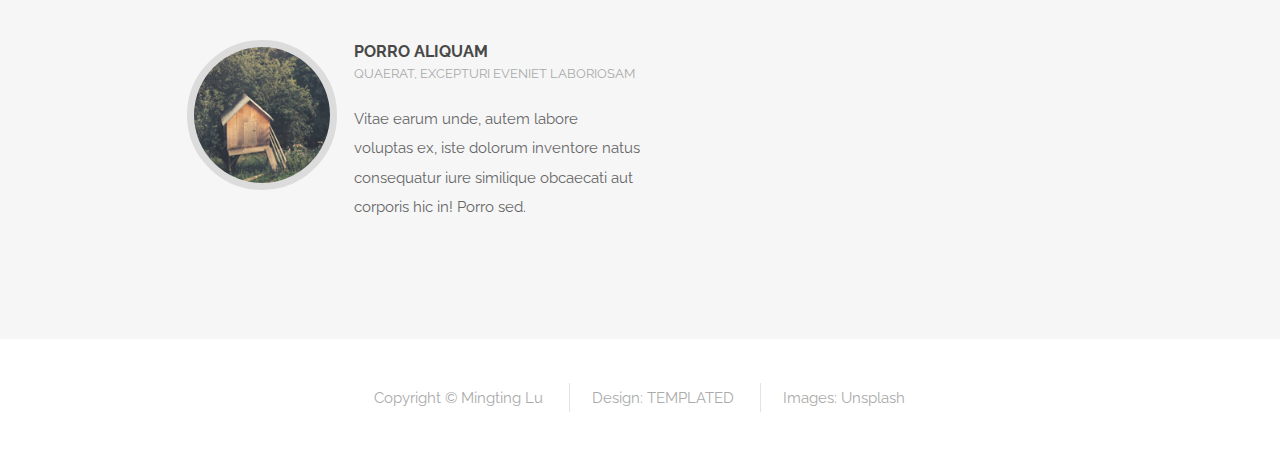
==== commit 0e50ccd1: "Change resume file do cover the personal and private contact info." ====
--- a/index.html
+++ b/index.html
@@ -32,8 +32,8 @@
 					<!-- <li><a href="https://medium.com/@morek999">Posts</a></li> -->
 					<li><a href="#Projects">Projects</a></li>
 					<li><a href="#Contact">Contact</a></li>
-					<li><a href="docs/Mingting Lu_Resume.pdf">Resume</a></li>
-					<li class="icons"><a href="docs/Mingting Lu_Resume.pdf" class="icon fa-user" title="Resume"></a></li>
+					<li><a href="docs/Mingting Lu__public.pdf">Resume</a></li>
+					<li class="icons"><a href="docs/Mingting Lu_Resume_public.pdf" class="icon fa-user" title="Resume"></a></li>
 					<li class="icons"><a href="mailto:morek999@gmail.com" class="icon fa-envelope" title="Send email"></a></li>
 					<li class="icons"><a href="https://www.linkedin.com/in/mingtinglu" class="icon fa-linkedin" title="Linkedin"></a></li>
 					<li class="icons"><a href="https://github.com/Morek999" class="icon fa-github" title="Github"></a></li>
@@ -46,7 +46,7 @@
 		<!-- Banner -->
 			<section id="banner">
 				<h2><b>M</b>ax <b>L</b>u</h2>
-				<p><b>D</b>ATA / <b>D</b>ECISIONS / <b>D</b>EVELOPMENT</p>
+				<p><b>D</b>ATA / <b>D</b>ECISION / <b>D</b>ELIVER</p>
 			</section>
 
 			<!-- About Me -->
@@ -130,7 +130,7 @@
 							<p>More information / Cooperation</p>
 						</header>
 						<ul class="icons">
-							<li><a href="docs/Mingting Lu_Resume.pdf" class="icon fa-user" title="Resume"></a></li>
+							<li><a href="docs/Mingting Lu_Resume_public.pdf" class="icon fa-user" title="Resume"></a></li>
 							<li><a href="mailto:morek999@gmail.com" class="icon fa-envelope" title="Send email"></a></li>
 							<li><a href="https://www.linkedin.com/in/mingtinglu" class="icon fa-linkedin" title="Linkedin"></a></li>
 							<li><a href="https://github.com/Morek999" class="icon fa-github" title="Github"></a></li>
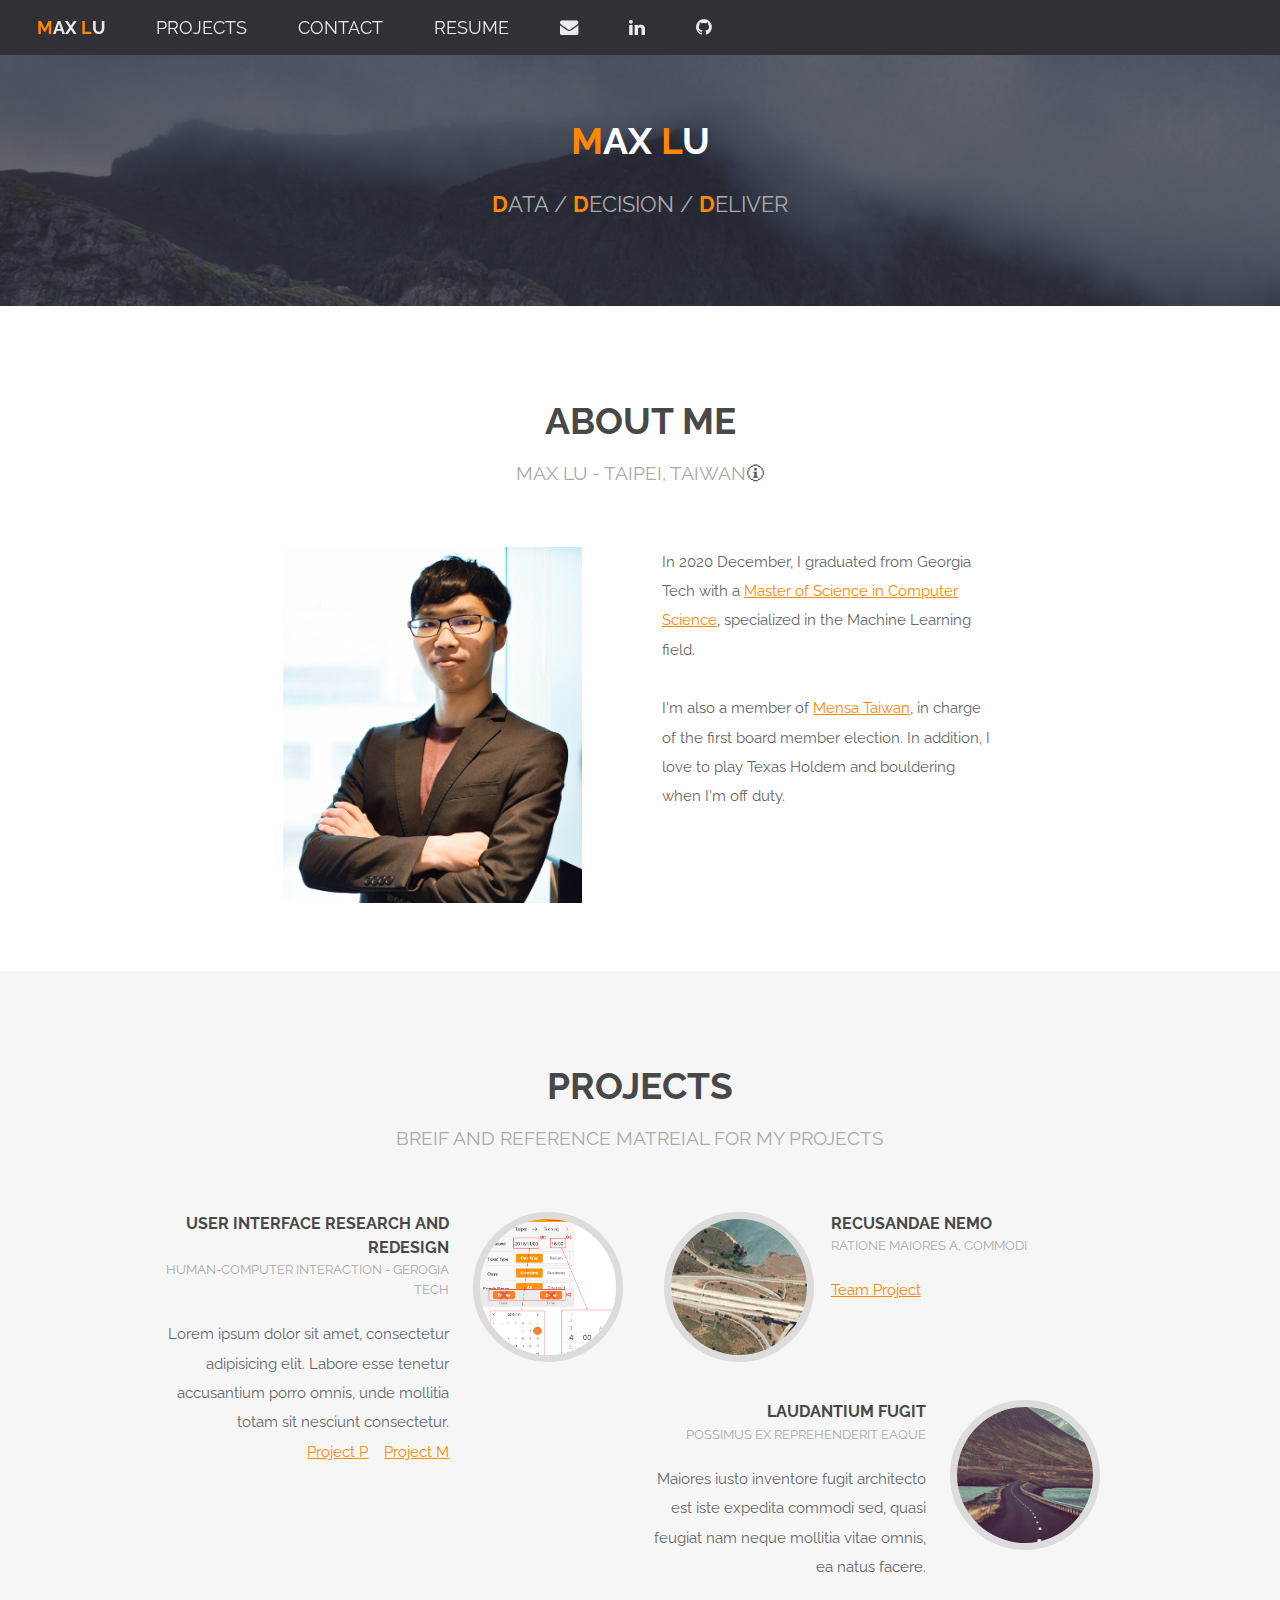
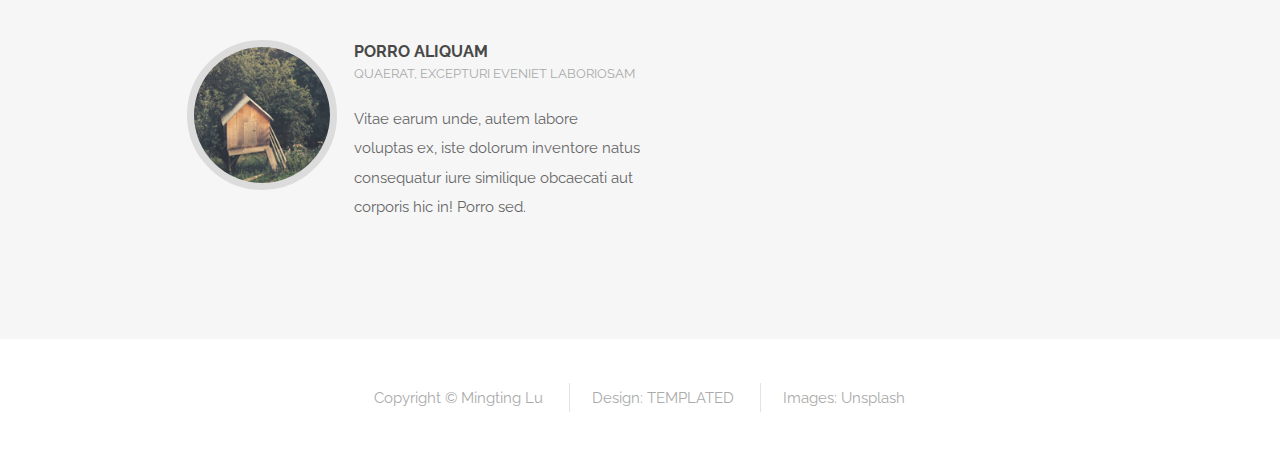
==== commit a6f4dc9a: "fix resume link" ====
--- a/index.html
+++ b/index.html
@@ -32,8 +32,7 @@
 					<!-- <li><a href="https://medium.com/@morek999">Posts</a></li> -->
 					<li><a href="#Projects">Projects</a></li>
 					<li><a href="#Contact">Contact</a></li>
-					<li><a href="docs/Mingting Lu__public.pdf">Resume</a></li>
-					<li class="icons"><a href="docs/Mingting Lu_Resume_public.pdf" class="icon fa-user" title="Resume"></a></li>
+					<li><a href="docs/Mingting Lu_Resume_public.pdf">Resume</a></li>
 					<li class="icons"><a href="mailto:morek999@gmail.com" class="icon fa-envelope" title="Send email"></a></li>
 					<li class="icons"><a href="https://www.linkedin.com/in/mingtinglu" class="icon fa-linkedin" title="Linkedin"></a></li>
 					<li class="icons"><a href="https://github.com/Morek999" class="icon fa-github" title="Github"></a></li>
@@ -131,7 +130,7 @@
 						</header>
 						<ul class="icons">
 							<li><a href="docs/Mingting Lu_Resume_public.pdf" class="icon fa-user" title="Resume"></a></li>
-							<li><a href="mailto:morek999@gmail.com" class="icon fa-envelope" title="Send email"></a></li>
+							<li><a href="mailto:akugoz@protonmail.com" class="icon fa-envelope" title="Send email"></a></li>
 							<li><a href="https://www.linkedin.com/in/mingtinglu" class="icon fa-linkedin" title="Linkedin"></a></li>
 							<li><a href="https://github.com/Morek999" class="icon fa-github" title="Github"></a></li>
 						</ul>
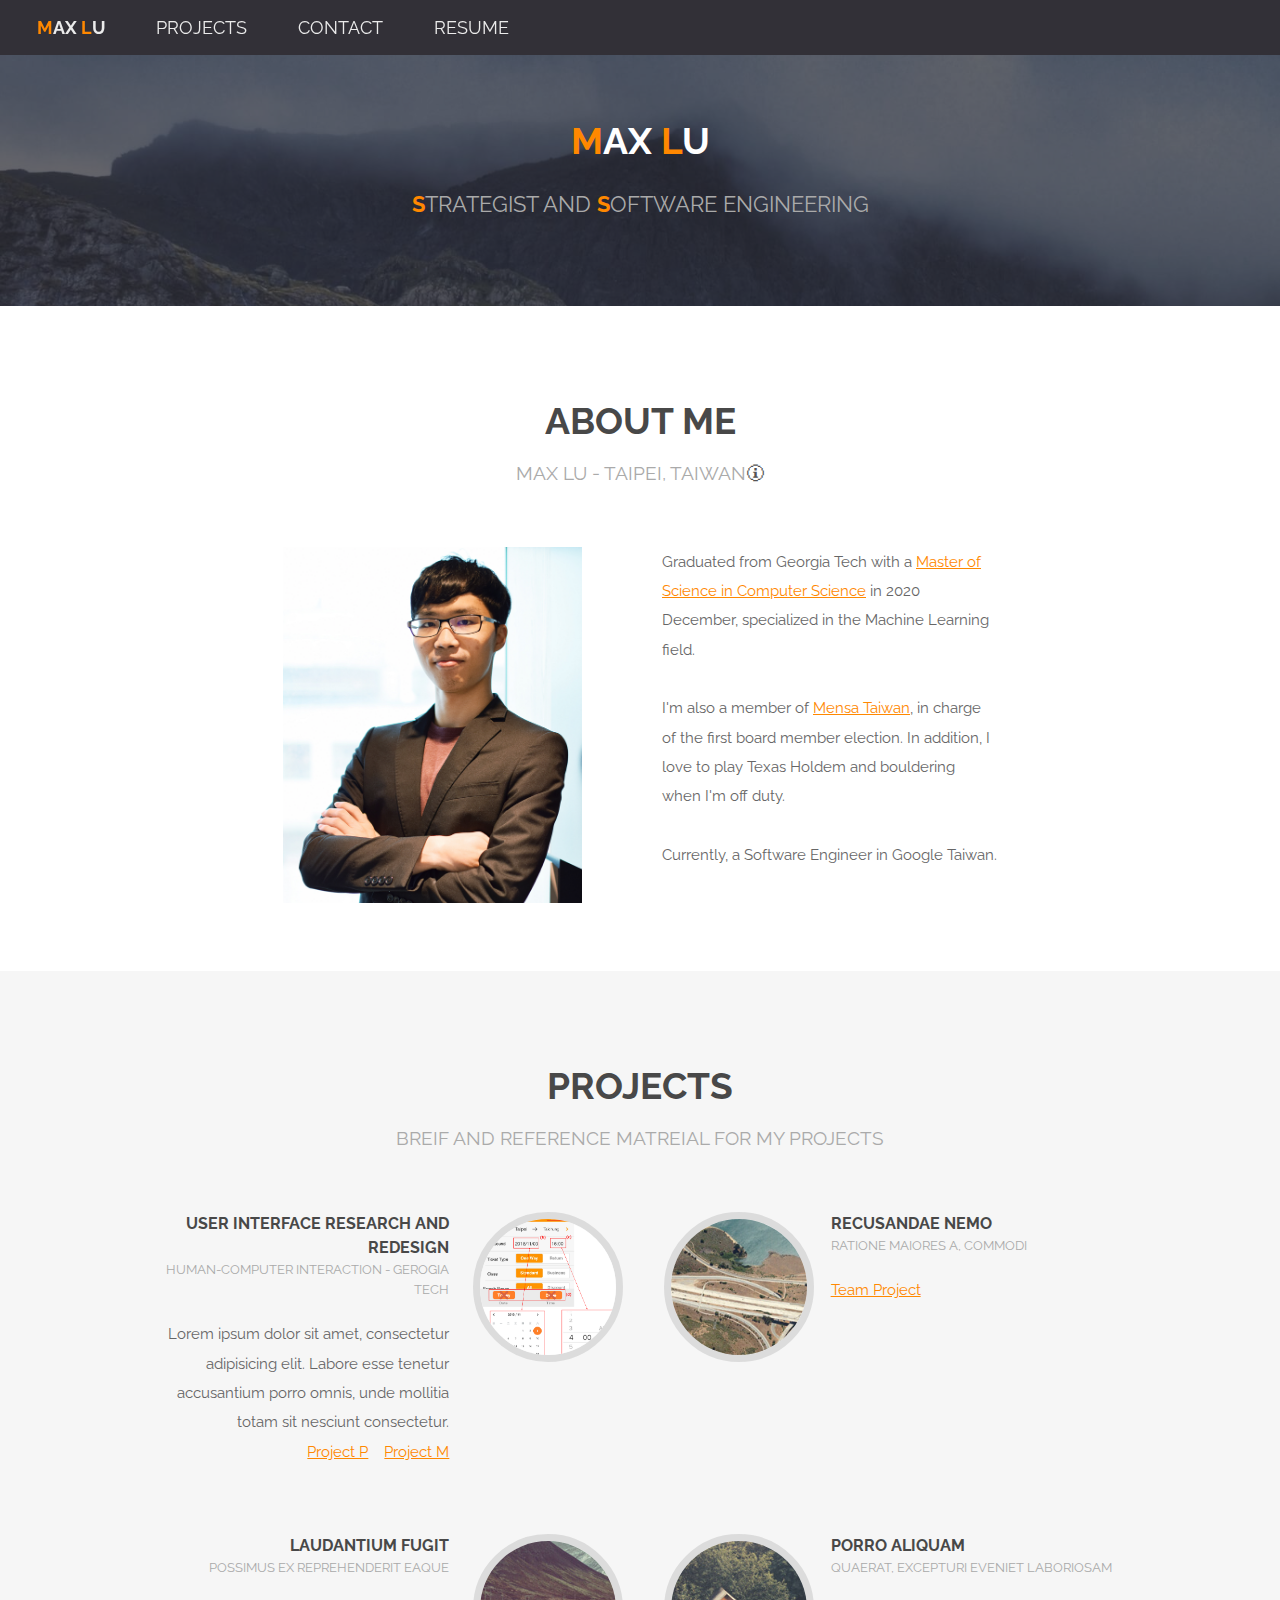
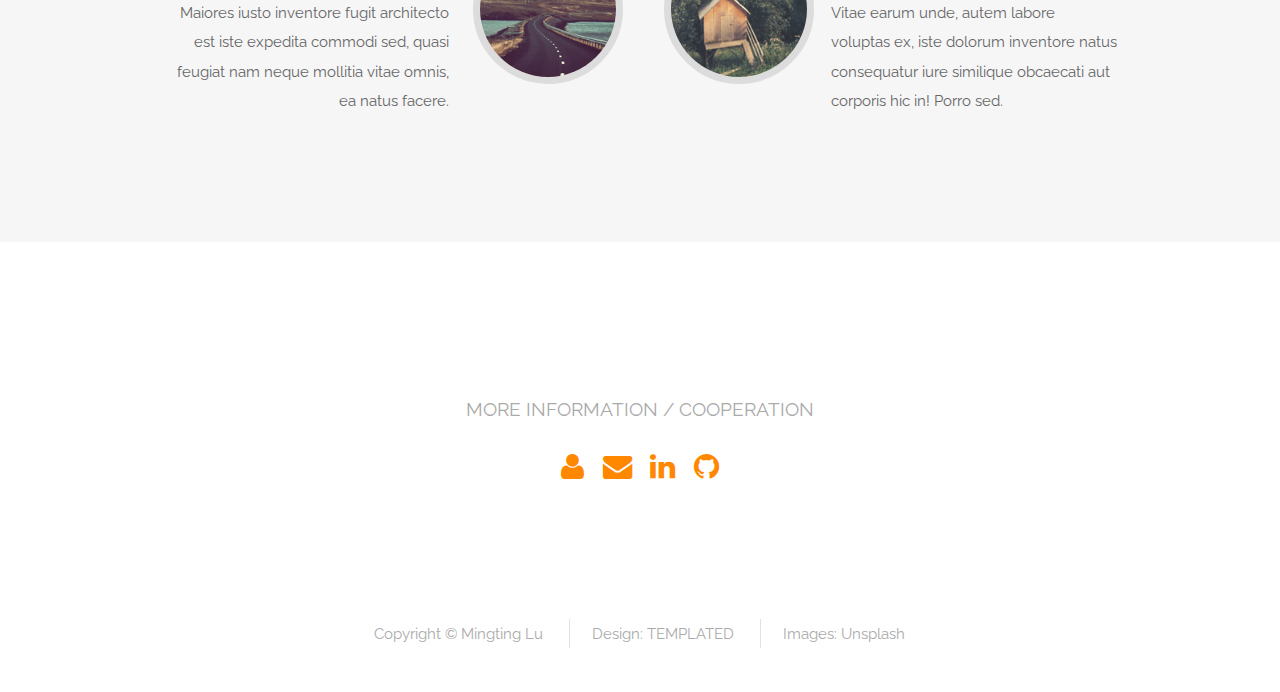
==== commit 73839490: "Format update" ====
--- a/index.html
+++ b/index.html
@@ -5,154 +5,168 @@
 	Released for free under the Creative Commons Attribution 3.0 license (templated.co/license)
 -->
 <html>
-	<head>
-		<!-- Global site tag (gtag.js) - Google Analytics -->
-			<script async src="https://www.googletagmanager.com/gtag/js?id=G-DKRWJLT5GY"></script>
-			<script>
-				window.dataLayer = window.dataLayer || [];
-				function gtag(){dataLayer.push(arguments);}
-				gtag('js', new Date());
-				gtag('config', 'G-DKRWJLT5GY');
-			</script>
-		<title>Max Lu - Homepage</title>
-		<base target="_blank">
-		<meta charset="utf-8" />
-		<meta name="viewport" content="width=device-width, initial-scale=1" />
-		<link rel="stylesheet" href="assets/css/main.css" />
-		<link rel="icon" href="favicon.ico" type="image/x-icon"/>
-		<link rel="shortcut icon" href="favicon.ico" type="image/x-icon"/>
-	</head>
-	<body class="landing">
+
+<head>
+	<!-- Global site tag (gtag.js) - Google Analytics -->
+	<script async src="https://www.googletagmanager.com/gtag/js?id=G-DKRWJLT5GY"></script>
+	<script>
+		window.dataLayer = window.dataLayer || [];
+		function gtag() { dataLayer.push(arguments); }
+		gtag('js', new Date());
+		gtag('config', 'G-DKRWJLT5GY');
+	</script>
+	<title>Max Lu - Homepage</title>
+	<base target="_blank">
+	<meta charset="utf-8" />
+	<meta name="viewport" content="width=device-width, initial-scale=1" />
+	<link rel="stylesheet" href="assets/css/main.css" />
+	<link rel="icon" href="favicon.ico" type="image/x-icon" />
+	<link rel="shortcut icon" href="favicon.ico" type="image/x-icon" />
+</head>
+
+<body class="landing">
 
 	<!-- Header -->
-		<header id="header" class="alt">
-			<nav id="nav">
-				<ul>
-					<li><strong><a href="#About"><b>M</b>ax <b>L</b>u</a></strong></li>
-					<!-- <li><a href="https://medium.com/@morek999">Posts</a></li> -->
-					<li><a href="#Projects">Projects</a></li>
-					<li><a href="#Contact">Contact</a></li>
-					<li><a href="docs/Mingting Lu_Resume_public.pdf">Resume</a></li>
-					<li class="icons"><a href="mailto:morek999@gmail.com" class="icon fa-envelope" title="Send email"></a></li>
-					<li class="icons"><a href="https://www.linkedin.com/in/mingtinglu" class="icon fa-linkedin" title="Linkedin"></a></li>
-					<li class="icons"><a href="https://github.com/Morek999" class="icon fa-github" title="Github"></a></li>
-				</ul>
-			</nav>
-		</header>
+	<header id="header" class="alt">
+		<nav id="nav">
+			<ul>
+				<li><strong><a href="#About"><b>M</b>ax <b>L</b>u</a></strong></li>
+				<!-- <li><a href="https://medium.com/@morek999">Posts</a></li> -->
+				<li><a href="#Projects">Projects</a></li>
+				<li><a href="#Contact">Contact</a></li>
+				<li><a href="docs/Mingting Lu_Resume_public.pdf">Resume</a></li>
+			</ul>
+		</nav>
+	</header>
 
-		<a href="#menu" class="navPanelToggle"><span class="fa fa-bars"></span></a>
+	<a href="#menu" class="navPanelToggle"><span class="fa fa-bars"></span></a>
 
-		<!-- Banner -->
-			<section id="banner">
-				<h2><b>M</b>ax <b>L</b>u</h2>
-				<p><b>D</b>ATA / <b>D</b>ECISION / <b>D</b>ELIVER</p>
-			</section>
+	<!-- Banner -->
+	<section id="banner">
+		<h2><b>M</b>ax <b>L</b>u</h2>
+		<p><b>S</b>trategist and <b>S</b>oftware Engineering</p>
+	</section>
 
-			<!-- About Me -->
-				<section id="About" class="wrapper style1">
-					<div class="container 75%">
-						<header class="major" style="text-align:center">
-							<h2 text-align="center">ABOUT ME</h2>
-							<p>Max Lu - Taipei, Taiwan<a href="https://maps.google.com/?q=taiwan" title="Where is Taiwan?" style="text-decoration: None; color: rgb(83, 83, 83);">🛈</a></p>
-						</header>
-						<div class="row 200%">
-							<div class="6u 12u$(medium)">
-								<img src="images/profile.png" style="max-width: 300px" alt="" />
-							</div>
-							<div class="6u$ 12u$(medium)">
-								<p>In 2020 December, I graduated from Georgia Tech with a <a href="https://omscs.gatech.edu/" target="_blank" rel="noopener">Master of Science in Computer Science</a>, specialized in the Machine Learning field.&nbsp;</p>
-								<p>I'm also a member of <a href="https://www.mensa.org/national-group/taiwan-roc-chinese-taipei" target="_blank" rel="noopener">Mensa Taiwan</a>, in charge of the first board member election. In addition, I love to play Texas Holdem and bouldering when I'm off duty.</p>
-							</div>
+	<!-- About Me -->
+	<section id="About" class="wrapper style1">
+		<div class="container 75%">
+			<header class="major" style="text-align:center">
+				<h2 text-align="center">ABOUT ME</h2>
+				<p>Max Lu - Taipei, Taiwan<a href="https://maps.google.com/?q=taiwan" title="Where is Taiwan?"
+						style="text-decoration: None; color: rgb(83, 83, 83);">🛈</a></p>
+			</header>
+			<div class="row 200%">
+				<div class="6u 12u$(medium)">
+					<img src="images/profile.png" style="max-width: 300px" alt="" />
+				</div>
+				<div class="6u$ 12u$(medium)">
+					<p>Graduated from Georgia Tech with a <a href="https://omscs.gatech.edu/" target="_blank" rel="noopener">
+						Master of Science in Computer Science</a> in 2020 December, specialized in the Machine Learning field.</p>
+					<p>I'm also a member of <a href="https://www.mensa.org/national-group/taiwan-roc-chinese-taipei"
+							target="_blank" rel="noopener">Mensa Taiwan</a>, in charge of the first board member
+						election. In addition, I love to play Texas Holdem and bouldering when I'm off duty.</p>
+					<p>Currently, a Software Engineer in Google Taiwan. </p>
+				</div>
+			</div>
+		</div>
+	</section>
+
+	<!-- Projects -->
+	<section id="Projects" class="wrapper style2">
+		<div class="container">
+			<header class="major special" style="text-align:center">
+				<h2>PROJECTS</h2>
+				<p>Breif and reference matreial for my projects</p>
+			</header>
+			<div class="feature-grid">
+				<div class="feature-row">
+					<div class="feature">
+						<div class="image rounded"><img src="images/cs6750_preview.png" /></div>
+						<div class="content">
+							<header>
+								<h4>User Interface Research and Redesign</h4>
+								<p>Human-Computer Interaction - Gerogia Tech</p>
+							</header>
+							<span>Lorem ipsum dolor sit amet, consectetur adipisicing elit. Labore esse tenetur accusantium
+								porro omnis, unde mollitia totam sit nesciunt consectetur.</span>
+							<p><a href="docs/CS6750/Mingting Lu_CS6750_Project P.pdf">Project P</a> &nbsp;&nbsp;&nbsp;<a
+									href="docs/CS6750/Mingting Lu_CS6750_M5.pdf">Project M</a></p>
 						</div>
 					</div>
-				</section>
-
-			<!-- Projects -->
-				<section id="Projects" class="wrapper style2">
-					<div class="container">
-						<header class="major special" style="text-align:center">
-							<h2>PROJECTS</h2>
-							<p>Breif and reference matreial for my projects</p>
-						</header>
-						<div class="feature-grid">
-							<div class="feature">
-								<div class="image rounded"><img src="images/cs6750_preview.png"/></div>
-								<div class="content">
-									<header>
-										<h4>User Interface Research and Redesign</h4>
-										<p>Human-Computer Interaction - Gerogia Tech</p>
-									</header>
-									<span>Lorem ipsum dolor sit amet, consectetur adipisicing elit. Labore esse tenetur accusantium porro omnis, unde mollitia totam sit nesciunt consectetur.</span>
-									<p><a href="docs/CS6750/Mingting Lu_CS6750_Project P.pdf">Project P</a> &nbsp;&nbsp;&nbsp;<a href="docs/CS6750/Mingting Lu_CS6750_M5.pdf">Project M</a></p>
-								</div>
-							</div>
-							<div class="feature">
-								<div class="image rounded"><img src="images/pic05.jpg"/></div>
-								<div class="content">
-									<header>
-										<h4>Recusandae nemo</h4>
-										<p>Ratione maiores a, commodi</p>
-									</header>
-									<span></span>
-									<p><a href="docs/CSE6242/Mingting Lu_CSE6242_Team Project.pdf">Team Project</a></p>
-								</div>
-							</div>
-							<div class="feature">
-								<div class="image rounded"><img src="images/pic06.jpg" alt="" /></div>
-								<div class="content">
-									<header>
-										<h4>Laudantium fugit</h4>
-										<p>Possimus ex reprehenderit eaque</p>
-									</header>
-									<p>Maiores iusto inventore fugit architecto est iste expedita commodi sed, quasi feugiat nam neque mollitia vitae omnis, ea natus facere.</p>
-								</div>
-							</div>
-							<div class="feature">
-								<div class="image rounded"><img src="images/pic07.jpg" alt="" /></div>
-								<div class="content">
-									<header>
-										<h4>Porro aliquam</h4>
-										<p>Quaerat, excepturi eveniet laboriosam</p>
-									</header>
-									<p>Vitae earum unde, autem labore voluptas ex, iste dolorum inventore natus consequatur iure similique obcaecati aut corporis hic in! Porro sed.</p>
-								</div>
-							</div>
+					<div class="feature">
+						<div class="image rounded"><img src="images/pic05.jpg" /></div>
+						<div class="content">
+							<header>
+								<h4>Recusandae nemo</h4>
+								<p>Ratione maiores a, commodi</p>
+							</header>
+							<span></span>
+							<p><a href="docs/CSE6242/Mingting Lu_CSE6242_Team Project.pdf">Team Project</a></p>
 						</div>
 					</div>
-				</section>
+				</div>
+				<div class="feature-row">
+					<div class="feature">
+						<div class="image rounded"><img src="images/pic06.jpg" alt="" /></div>
+						<div class="content">
+							<header>
+								<h4>Laudantium fugit</h4>
+								<p>Possimus ex reprehenderit eaque</p>
+							</header>
+							<p>Maiores iusto inventore fugit architecto est iste expedita commodi sed, quasi feugiat nam
+								neque mollitia vitae omnis, ea natus facere.</p>
+						</div>
+					</div>
+					<div class="feature">
+						<div class="image rounded"><img src="images/pic07.jpg" alt="" /></div>
+						<div class="content">
+							<header>
+								<h4>Porro aliquam</h4>
+								<p>Quaerat, excepturi eveniet laboriosam</p>
+							</header>
+							<p>Vitae earum unde, autem labore voluptas ex, iste dolorum inventore natus consequatur iure
+								similique obcaecati aut corporis hic in! Porro sed.</p>
+						</div>
+					</div>
+				</div>
+				
+			</div>
+		</div>
+	</section>
 
-			<!-- Contact -->
-				<!-- <section id="Contact" class="wrapper style3 special">
-					<div class="container">
-						<header class="major">
-							<h2>Contact Me</h2>
-							<p>More information / Cooperation</p>
-						</header>
-						<ul class="icons">
-							<li><a href="docs/Mingting Lu_Resume_public.pdf" class="icon fa-user" title="Resume"></a></li>
-							<li><a href="mailto:akugoz@protonmail.com" class="icon fa-envelope" title="Send email"></a></li>
-							<li><a href="https://www.linkedin.com/in/mingtinglu" class="icon fa-linkedin" title="Linkedin"></a></li>
-							<li><a href="https://github.com/Morek999" class="icon fa-github" title="Github"></a></li>
-						</ul>
-					</div>
-				</section> -->
+	<!-- Contact -->
+	<section id="Contact" class="wrapper style3 special">
+		<div class="container">
+			<header class="major">
+				<h2>Contact Me</h2>
+				<p>More information / Cooperation</p>
+			</header>
+			<ul class="icons">
+				<li><a href="docs/Mingting Lu_Resume_public.pdf" class="icon fa-user" title="Resume"></a></li>
+				<li><a href="mailto:akugoz@protonmail.com" class="icon fa-envelope" title="Send email"></a></li>
+				<li><a href="https://www.linkedin.com/in/mingtinglu" class="icon fa-linkedin" title="Linkedin"></a></li>
+				<li><a href="https://github.com/Morek999" class="icon fa-github" title="Github"></a></li>
+			</ul>
+		</div>
+	</section>
 
-		<!-- Footer -->
-			<footer id="footer">
-				<div class="container">
-					<ul class="copyright">
-						<li>Copyright &copy; Mingting Lu</li>
-						<li>Design: <a href="http://templated.co">TEMPLATED</a></li>
-						<li>Images: <a href="http://unsplash.com">Unsplash</a></li>
-					</ul>
-				</div>
-			</footer>
+	<!-- Footer -->
+	<footer id="footer">
+		<div class="container">
+			<ul class="copyright">
+				<li>Copyright &copy; Mingting Lu</li>
+				<li>Design: <a href="http://templated.co">TEMPLATED</a></li>
+				<li>Images: <a href="http://unsplash.com">Unsplash</a></li>
+			</ul>
+		</div>
+	</footer>
 
-		<!-- Scripts -->
-			<script src="assets/js/jquery.min.js"></script>
-			<script src="assets/js/skel.min.js"></script>
-			<script src="assets/js/util.js"></script>
-			<script src="assets/js/main.js"></script>
+	<!-- Scripts -->
+	<script src="assets/js/jquery.min.js"></script>
+	<script src="assets/js/skel.min.js"></script>
+	<script src="assets/js/util.js"></script>
+	<script src="assets/js/main.js"></script>
 
-	</body>
+</body>
+
 </html>--- a/assets/css/main.css
+++ b/assets/css/main.css
@@ -1990,6 +1990,10 @@
 			display: block;
 		}
 
+		.feature-grid .feature-row {
+			display: inline-block;
+		}
+
 		.feature-grid .feature {
 			display: inline-block;
 			float: left;
